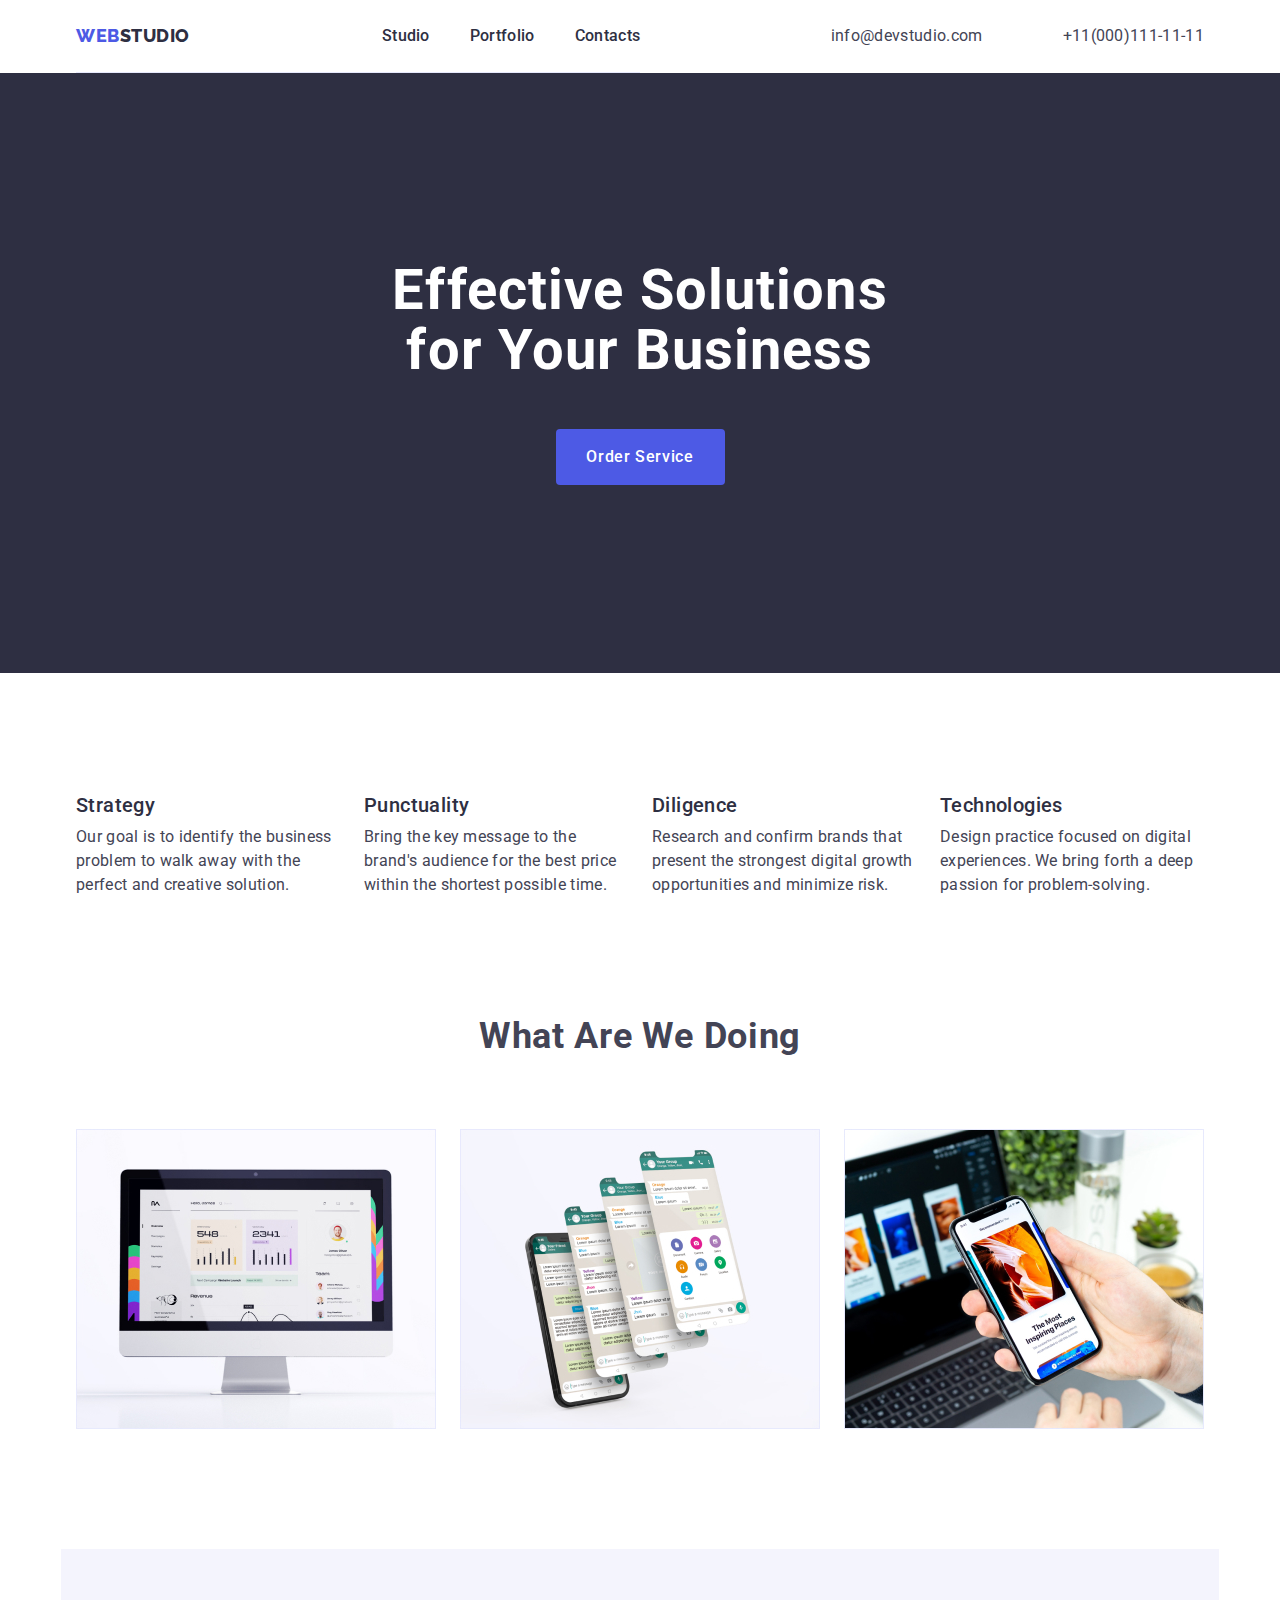
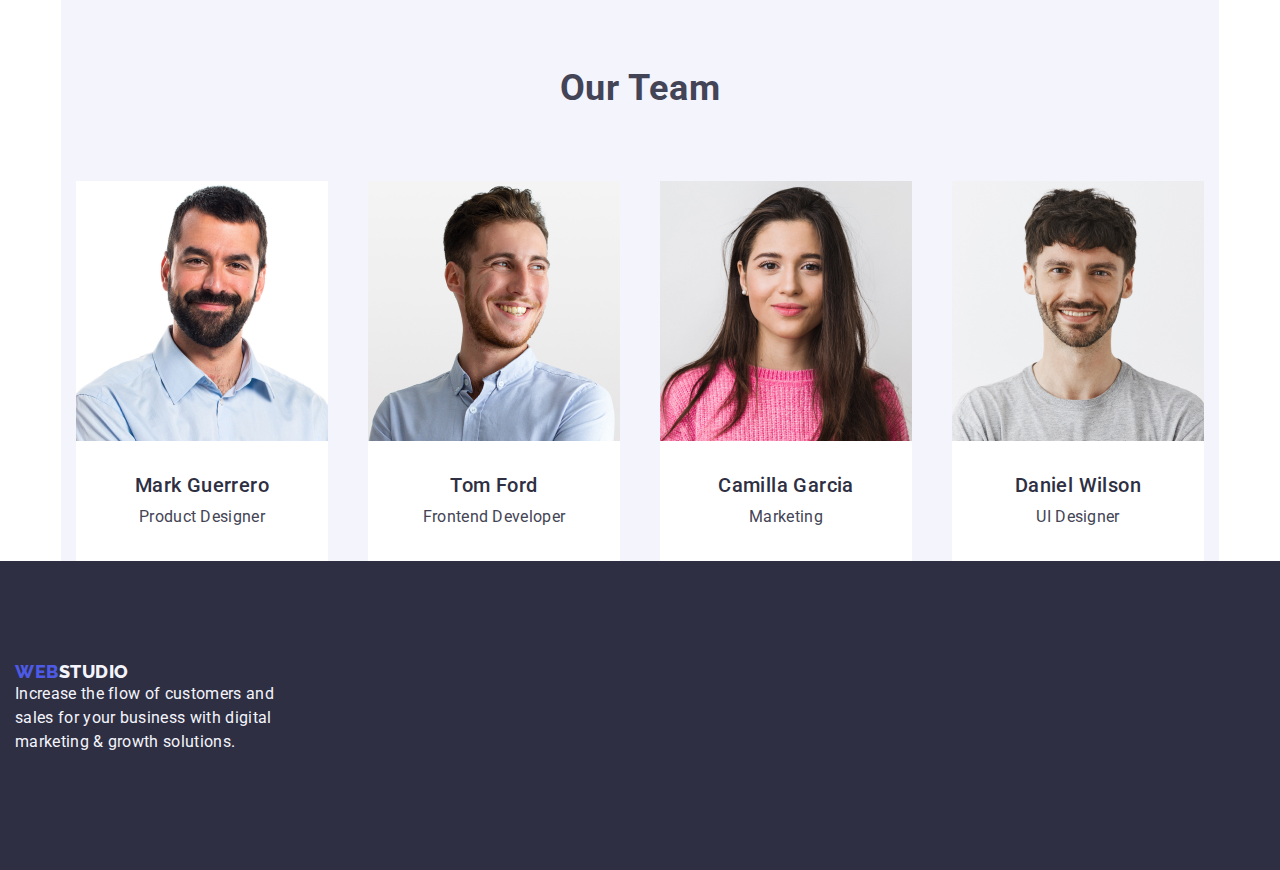
==== index.html @ c748bd9e "update" ====
<!DOCTYPE html>
<html lang="en">
<head>
    <meta charset="UTF-8">
    <meta name="description" content="Effective Solutions
    for Your Business">
    <title>Portfolio</title>
    <link rel="preconnect" href="https://fonts.googleapis.com">
    <link rel="preconnect" href="https://fonts.gstatic.com" crossorigin>
    <link rel="stylesheet" 
        href="https://fonts.googleapis.com/css2?family=Raleway:wght@800&family=Roboto:wght@400;500;700;900&display=swap">
    <link rel="stylesheet" href="https://cdnjs.cloudflare.com/ajax/libs/modern-normalize/2.0.0/modern-normalize.min.css" 
        integrity="sha512-4xo8blKMVCiXpTaLzQSLSw3KFOVPWhm/TRtuPVc4WG6kUgjH6J03IBuG7JZPkcWMxJ5huwaBpOpnwYElP/m6wg==" 
        crossorigin="anonymous" referrerpolicy="no-referrer" />
    <link rel="stylesheet" href="./css/styles.css">
</head>
<body>
    <!--site header-->
    <header class="header">
        <div class="container header__wrapper">
            <!--site logo-->
            <nav class="header__nav h-nav">
                <a href="./index.html" class="h-nav__link logo link">
                    Web<span class="logo-header-blue">Studio</span>
                </a>
            <!--nav list-->
                <ul class="h-nav__list list">
                    <li class="h-nav__list-li"><a href="./index.html" class="h-nav__link link">Studio</a></li>
                    <li class="h-nav__list-li"><a href="./portfolio.html" class="h-nav__link link">Portfolio</a></li>
                    <li class="h-nav__list-li"><a href="" class="h-nav__link link">Contacts</a></li>
                </ul>
            </nav>
            <!--contacts-->
            <address class="header__address h-address">
                <ul class="h-address__list list">
                    <li class="h-address__list-li"><a class="contact-links link" href="mailto:info@devstudio.com">info@devstudio.com</a></li>
                    <li><a class="contact-links link" href="tel:+110001111111">+11(000)111-11-11</a></li>
                </ul>
            </address>
        </div>
    </header>
    <!--main content-->
    <main>
        <section class="banner">
            <div class="container banner__container">
                <h1 class="banner__title">Effective Solutions<br />for Your Business</h1>
                <button class="banner__btn" type="button">Order Service</button>
            </div>
        </section>
        <section class="features section">
            <div class="container">
                <h2 class="visually-hidden">List of features</h2>
                <ul class="features__list list">
                    <li class="features__li">
                        <h3 class="features__card-title">Strategy</h3>
                        <p class="features__team-text">
                            Our goal is to identify the business problem to walk away
                            with the perfect and creative solution.
                        </p>
                    </li>
                    <li class="features__li">
                        <h3 class="features__card-title">Punctuality</h3>
                        <p class="features__team-text">
                            Bring the key message to the brand's audience for the best 
                            price within the shortest possible time.
                        </p>
                    </li>
                    <li class="features__li">
                        <h3 class="features__card-title">Diligence</h3>
                        <p class="features__team-text">
                            Research and confirm brands that present the strongest digital 
                            growth opportunities and minimize risk.
                        </p>
                    </li>
                    <li class="features__li">
                        <h3 class="features__card-title">Technologies</h3>
                        <p class="features__team-text">
                            Design practice focused on digital experiences. We bring forth 
                            a deep passion for problem-solving.
                        </p>
                    </li>
                </ul>
            </div>
        </section>
        <section class="examples">
            <div class="container">
                <h2 class="examples__title section-title">What are we doing</h2>
                <ul class="examples__list list">
                    <li class="examples__li">
                        <img src="./images/Rectangle71-2.jpg" alt="a computer screen with a colorful design on it" width = "360" height = "300">
                    </li>
                    <li class="examples__li">
                        <img src="./images/Rectangle71-1.jpg" alt="three smartphones with different messages on them" width = "360" height = "300">
                    </li>
                    <li class="examples__li">
                        <img src="./images/Rectangle71.jpg" alt="a person holding a phone in front of a laptop" width = "360" height = "300">
                    </li>
                </ul>
            </div>
        </section>
        <section class="our-team">
            <div class="container section__our-team">
                <h2 class="our-team__title  section-title">Our Team</h2>
                <ul class="our-team__list list">
                    <li class="our-team__card">
                        <img src="./images/img-3.jpg" alt="Mark Guerrero" width = "264" height = "260">
                        <div class="our-team__card-content">
                            <h3 class="our-team__card-title">Mark Guerrero</h3>
                            <p class="our-team__card-text">Product Designer</p>
                        </div>
                    </li>
                    <li class="our-team__card">
                        <img src="./images/img-2.jpg" alt="Tom Ford" width = "264" height = "260">
                        <div class="our-team__card-content">
                        <h3 class="our-team__card-title">Tom Ford</h3>
                        <p class="our-team__card-text">Frontend Developer</p>
                        </div>
                    </li>
                    <li class="our-team__card">
                        <img src="./images/img-1.jpg" alt="Camilla Garcia" width = "264" height = "260">
                        <div class="our-team__card-content">
                        <h3 class="our-team__card-title">Camilla Garcia</h3>
                        <p class="our-team__card-text">Marketing</p>
                        </div>
                    </li>
                    <li class="our-team__card">
                        <img src="./images/img.jpg" alt="Daniel Wilson" width = "264" height = "260">
                        <div class="our-team__card-content">
                        <h3 class="our-team__card-title">Daniel Wilson</h3>
                        <p class="our-team__card-text">UI Designer</p>
                        </div>
                    </li>
                    
                </ul>
            </div>
        </section>
    </main>
    <footer class="footer">
        <div class="container footer__wrapper">
            <a href="./index.html" class="logo footer__logo link">
                Web<span class="logo-header-white">Studio</span>
            </a>
            <p class="footer__description">
                Increase the flow of customers and<br/>
                sales for your business with digital<br/>
                marketing & growth solutions.
            </p>
        </div>
    </footer>
</body>
</html>
---- css/styles.css ----
:root {
    --color-iris: #4d5ae5;
    --color-cloud: #F4F4FD;
    --color-slate: #434455;
    --color-ocean: #404BBF;
    --color-blue: #2E2F42;
    --color-green: #31D0AA;
    --color-white: #FFFFFF;
    --color-modal: #FCFCFC;
    --color-cornflower: #E7E9FC;
}

*,
*::before,
*::after {
    box-sizing: border-box;
}

ul, ol {
    padding: 0;
    list-style: none;
}

body,
h1, h2, h3,
p,
ul, ol, li {
    margin: 0;
}

a {
    text-decoration-skip-ink: auto;
}

img {
    display: block;
    max-width: 100%;
}

/*body*/
body {
    min-height: 100vh;
    font-family: "Roboto", sans-serif;
    font-style: normal;
    color: var(--color-slate);
    font-size: 16px;
    line-height: 1.5;
    letter-spacing: 0.02em;
    background-color: var(--color-white);
}

.container { 
    max-width: 1158px;
    padding-left: 15px;
    padding-right: 15px;
    margin-left: auto;
    margin-right: auto;
}

.visually-hidden {
    position: absolute;
    width: 1px;
    height: 1px;
    margin: -1px;
    border: 0;
    padding: 0;
    white-space: nowrap;
    clip-path: inset(100%);
    clip: rect(0 0 0 0);
    overflow: hidden;
}

.link {
    text-decoration: none;
}

.list {
    list-style: none;
}

.h-nav {
    display: flex;
    max-width: 100%;
    align-items: center;
    gap: 40px;
    border-bottom: 1px solid var(--color-cornflower);
}

.contact-links, 
.h-nav__list a {
    color: var(--color-blue);
    font-family: "Roboto", sans-serif;
    font-size: 16px;
    font-weight: 500;
    line-height: 1.5;
    letter-spacing: 0.02em;
    display: block;
    padding: 24px 0;
    justify-content: space-between;
}

.h-nav__list {
    display: flex;
    justify-content: space-between;
    flex-wrap: nowrap;
    margin-left: 76px;
}

.h-nav__list-li:not(:last-child),
.h-address__list-li:not(:last-child) {
    padding-right: 40px;
}

.h-nav__link {
    padding: 24px 0;
    align-content: center;
}

.h-address__list .contact-links:active,
.h-address__list .contact-links:hover,
.h-address__list .contact-links:focus,
.h-nav__list .link:active,
.h-nav__list .link:hover,
.h-nav__list .link:focus {
    color: var(--color-ocean);
}

/*logo*/
.logo {
    color: var(--color-iris);
    font-family: "Raleway", sans-serif;
    text-transform: uppercase;
    text-decoration: none;
    list-style: none;
    font-size: 18px;
    font-weight: 800;
    line-height: 1.17;
    letter-spacing: 0.54px;
    display: block;
    margin-right: 76px;
}

.logo-header-blue {
    color: var(--color-blue);
}

.logo-header-white {
    color: var(--color-cloud);
}

/*address*/
address {
    font-style: normal;
}

.header__wrapper {
    padding: 0 15px;
    background: var(--color-white);
    justify-content: space-between;
    display: flex;
}

.h-address__list a {
    color: var(--color-slate);
    font-size: 16px;
    font-weight: 400;
    letter-spacing: 0.32px;
    list-style: none;
    text-decoration: none;
}

.h-address__list {
    display: flex;
    justify-content: flex-end;
    align-items: center;
    gap: 40px;
}

/*banner*/
.banner {
    background-color: var(--color-blue);
    padding: 188px 0;
}

.banner__container {
    display: flex;
    flex-direction: column;
    align-items: center;
}

.banner__title {
    color: var(--color-white);
    text-align: center;
    font-size: 56px;
    font-weight: 700;
    line-height: 1.07;
    letter-spacing: 0.02em;
    max-width: 496px;
}

.banner__btn {
    font-family: "Roboto", sans-serif;
    background-color: var(--color-iris);
    cursor: pointer;
    color: var(--color-white);
    font-weight: 500;
    letter-spacing: 0.04em;
    font-size: 16px;
    line-height: 1.5;
    margin: 48px 0 0;
    min-width: 169px;
    height: 56px;
    border: none;
    border-radius: 4px;
}

.banner__btn:active,
.banner__btn:hover,
.banner__btn:focus {
    background-color: var(--color-ocean);
    color: var(--color-white);
}

.section-title {
    font-family: "Roboto", sans-serif;
    font-size: 36px;
    font-weight: 700;
    line-height: 1.11; 
    letter-spacing: 0.02em;
    text-transform: capitalize;
    text-align: center;
    margin-bottom: 72px;
}

/*features*/
.features {
    padding: 120px 0;
}
.features__title {
    color: var(--color-blue);
    font-size: 36px;
    font-weight: 700;
    line-height: 1.11;
    letter-spacing: 0.72px;
    text-transform: capitalize;
    text-align: center;
    
}

.features__list {
    display: flex;
    gap: 24px;
}

.features__li {
    width: calc((100% - 24px * 3) / 4);
    
}

.features__card-title,
.gallery__card-title {
    font-family: "Roboto", sans-serif;
    color: var(--color-blue);
    font-size: 20px;
    font-weight: 500;
    line-height: 1.2;
    letter-spacing: 0.02em;
    text-transform: capitalize;
    margin-bottom: 8px; 
}

.features__team-text {
    font-size: 16px;
    line-height: 1.5;
    font-weight: 400;
    color: var(--color-slate);
    letter-spacing: 0.02em;
    text-decoration: none;
}

/*our-team*/
.section__our-team {
    background-color: var(--color-cloud);
    padding-bottom: 120px 0;
}

.our-team__title {
    font-family: "Roboto", sans-serif;
    font-size: 36px;
    font-weight: 700;
    line-height: 1.11; 
    letter-spacing: 0.02em;
    text-transform: capitalize;
    text-align: center;
    padding-top: 120px;

}

.our-team__list {
    display: flex;
    gap: 40px;
}

.our-team__card {
    display: flex;
    flex-wrap: wrap;
    justify-content: space-between; 
    display: flex;
    flex-direction: column;
    justify-content: center;
}
.our-team__card > img {
    width: 264px;
    height: 260px;
    object-fit: cover;
}
.our-team__card-content {
    background: var(--color-white);
    text-align: center;
    flex-direction: column;
    justify-content: center;
    align-items: center;
    gap: 8px;
    padding: 32px 0px;
}

.our-team__card-title {
    font-family: "Roboto", sans-serif;
    color: var(--color-blue);
    font-size: 20px;
    font-weight: 500;
    line-height: 1.2;
    letter-spacing: 0.02em;
    text-transform: capitalize;
    margin-bottom: 8px;
}

.our-team__card-text {
    font-family: "Roboto", sans-serif;
    font-size: 16px;
    font-weight: 400;
    line-height: 1.5;
    letter-spacing: 0.02em;
    
}

.f-btn-list__button:active,
.f-btn-list__button:hover,
.f-btn-list__button:focus {
    background-color: var(--color-ocean);
    color: var(--color-white);
    text-decoration: none;
    cursor: pointer;
}

/*examples*/
.examples {
    padding-bottom: 120px;
}
.examples__title {
    font-family: "Roboto", sans-serif;
    font-size: 36px;
    font-weight: 700;
    line-height: 1.11; 
    letter-spacing: 0.02em;
    text-transform: capitalize;
    text-align: center;
    margin-bottom: 72px;
}
.examples__list {
    display: flex;
    justify-content: space-between;
    gap: 24px;
}

.examples__li {
    width: calc((100% - 24px * 2) / 3); 
    flex: none;
    gap: 24px;
    border-radius: 0px 0px 4px 4px;
}

.examples__li > img {
    width: 360px;
    height: 300px;
    object-fit: cover;
}

/*footer*/
.footer {
    background-color: var(--color-blue);
    color: var(--color-cloud);
    width: 100%;
    padding: 100px 0;
}

.footer__description {
    font-family: "Roboto", sans-serif;
    font-size: 16px;
    font-weight: 400;
    line-height: 24px;
    letter-spacing: 0.02em;
}

.footer__wrapper {
    display: inline-block;
    margin-bottom: 16px;
}
/*portfolio*/
.filters {
    list-style: none;
    padding-bottom: 120px;
    padding-top: 96px;
}

.f-btn-list {
    display: flex;
    flex-wrap: wrap;
    justify-content: center;
    align-self: flex-start;
    gap: 24px;
    margin-bottom: 72px;
}

.f-btn-list__button {
    list-style: none;
    font-family: "Roboto", sans-serif;
    font-weight: 500;
    font-size: 16px;
    line-height: 1.5;
    letter-spacing: 0.04em;
    color: var(--color-iris);
    text-align: center;
    letter-spacing: 0.64px;
    border-radius: 4px;
    border: 1px solid var(--color-cornflower);
    background: var(--color-cloud);
}

/*gallery*/
.gallery {
    font-family: "Roboto", sans-serif;
    background: var(--color-white);
    color: var(--color-blue);
    display: flex;
    flex-wrap: wrap;
    justify-content: space-between;   
    column-gap: 24px; 
    row-gap: 48px;
}

.gallery__li {
    flex: none;
    width: calc((100% - 2 * 24px) / 3);
    border: 1px solid var(--color-cornflower);
}

.gallery__li > img {
    width: 360px;
    height: 300px;
    object-fit: cover;
}

.gallery__card-content {
    display: flex;
    flex-direction: column;
    justify-content: center;
    padding: 32px 16px;
    background: var(--color-white);
    row-gap: 8px;
}

.gallery__card-title {
    font-size: 20px;
    font-weight: 500;
    line-height: 1.2;
    letter-spacing: 0.4px;
    text-transform: capitalize;
    letter-spacing: 0.02em;
}

.gallery__team-text {
    font-family: "Roboto", sans-serif;
    color: var(--color-slate);
    font-size: 16px;
    font-weight: 400;
    line-height: 1.5;
    letter-spacing: 0.02em;
}
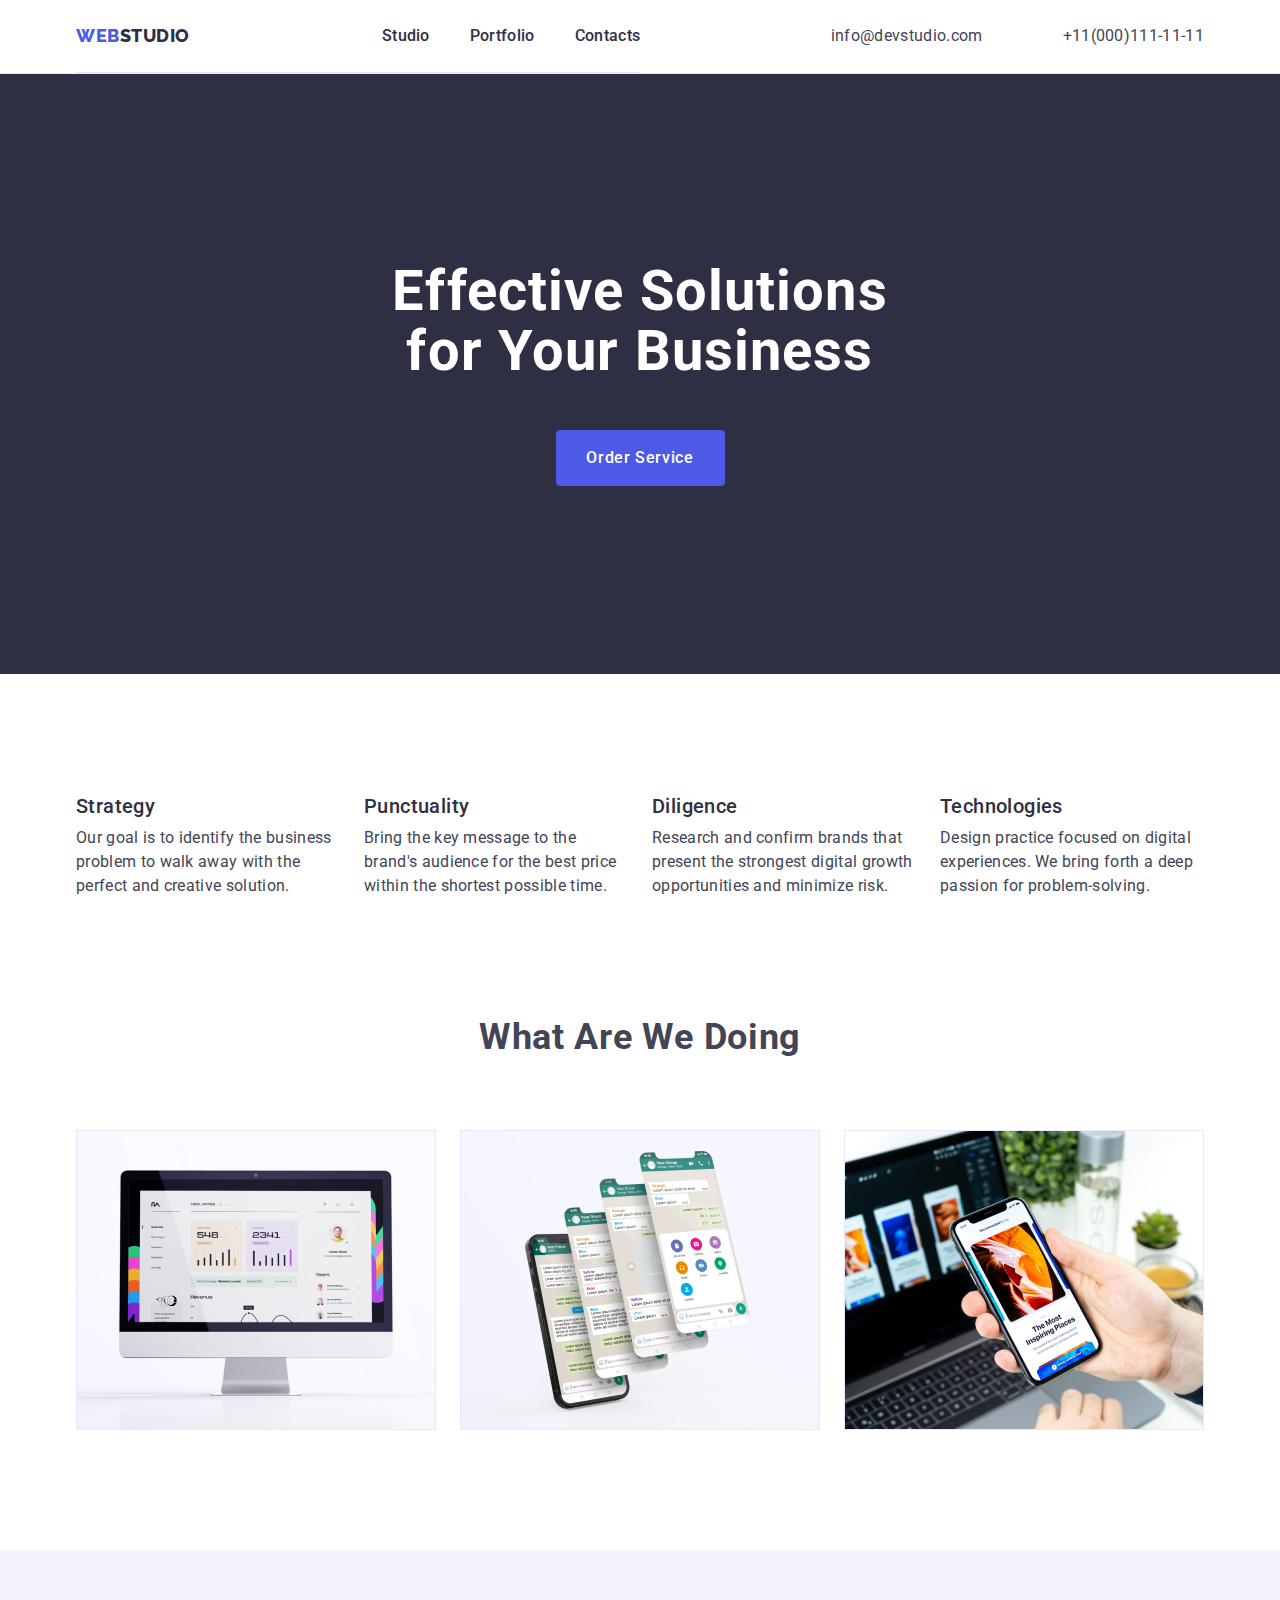
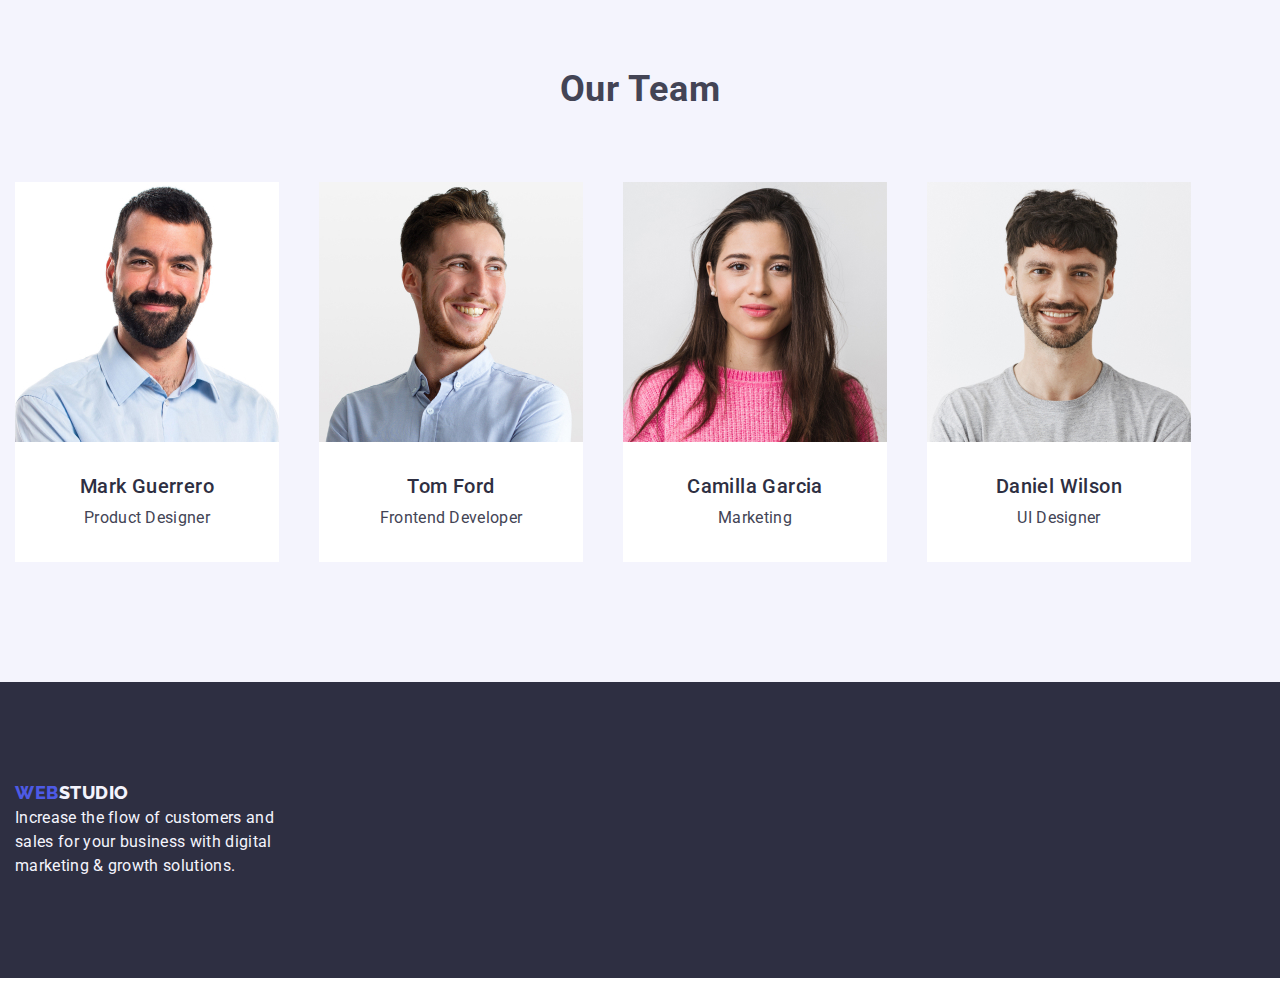
==== commit 481b01ed: "apdate portfolio" ====
--- a/index.html
+++ b/index.html
@@ -16,7 +16,7 @@
 </head>
 <body>
     <!--site header-->
-    <header class="header">
+    <header class="site-header">
         <div class="container header__wrapper">
             <!--site logo-->
             <nav class="header__nav h-nav">
--- a/css/styles.css
+++ b/css/styles.css
@@ -136,8 +136,12 @@
     font-weight: 800;
     line-height: 1.17;
     letter-spacing: 0.54px;
-    display: block;
+    display: inline-block;
     margin-right: 76px;
+}
+
+.site-header {
+    border-bottom: 1px solid #e7e9fc;
 }
 
 .logo-header-blue {
@@ -280,8 +284,10 @@
 
 /*our-team*/
 .section__our-team {
+    max-width: 100%;
+    align-items: center;
     background-color: var(--color-cloud);
-    padding-bottom: 120px 0;
+    padding-bottom: 120px;
 }
 
 .our-team__title {
@@ -293,7 +299,6 @@
     text-transform: capitalize;
     text-align: center;
     padding-top: 120px;
-
 }
 
 .our-team__list {
@@ -392,6 +397,7 @@
     color: var(--color-cloud);
     width: 100%;
     padding: 100px 0;
+    margin-bottom: 16px;
 }
 
 .footer__description {
@@ -404,7 +410,6 @@
 
 .footer__wrapper {
     display: inline-block;
-    margin-bottom: 16px;
 }
 /*portfolio*/
 .filters {
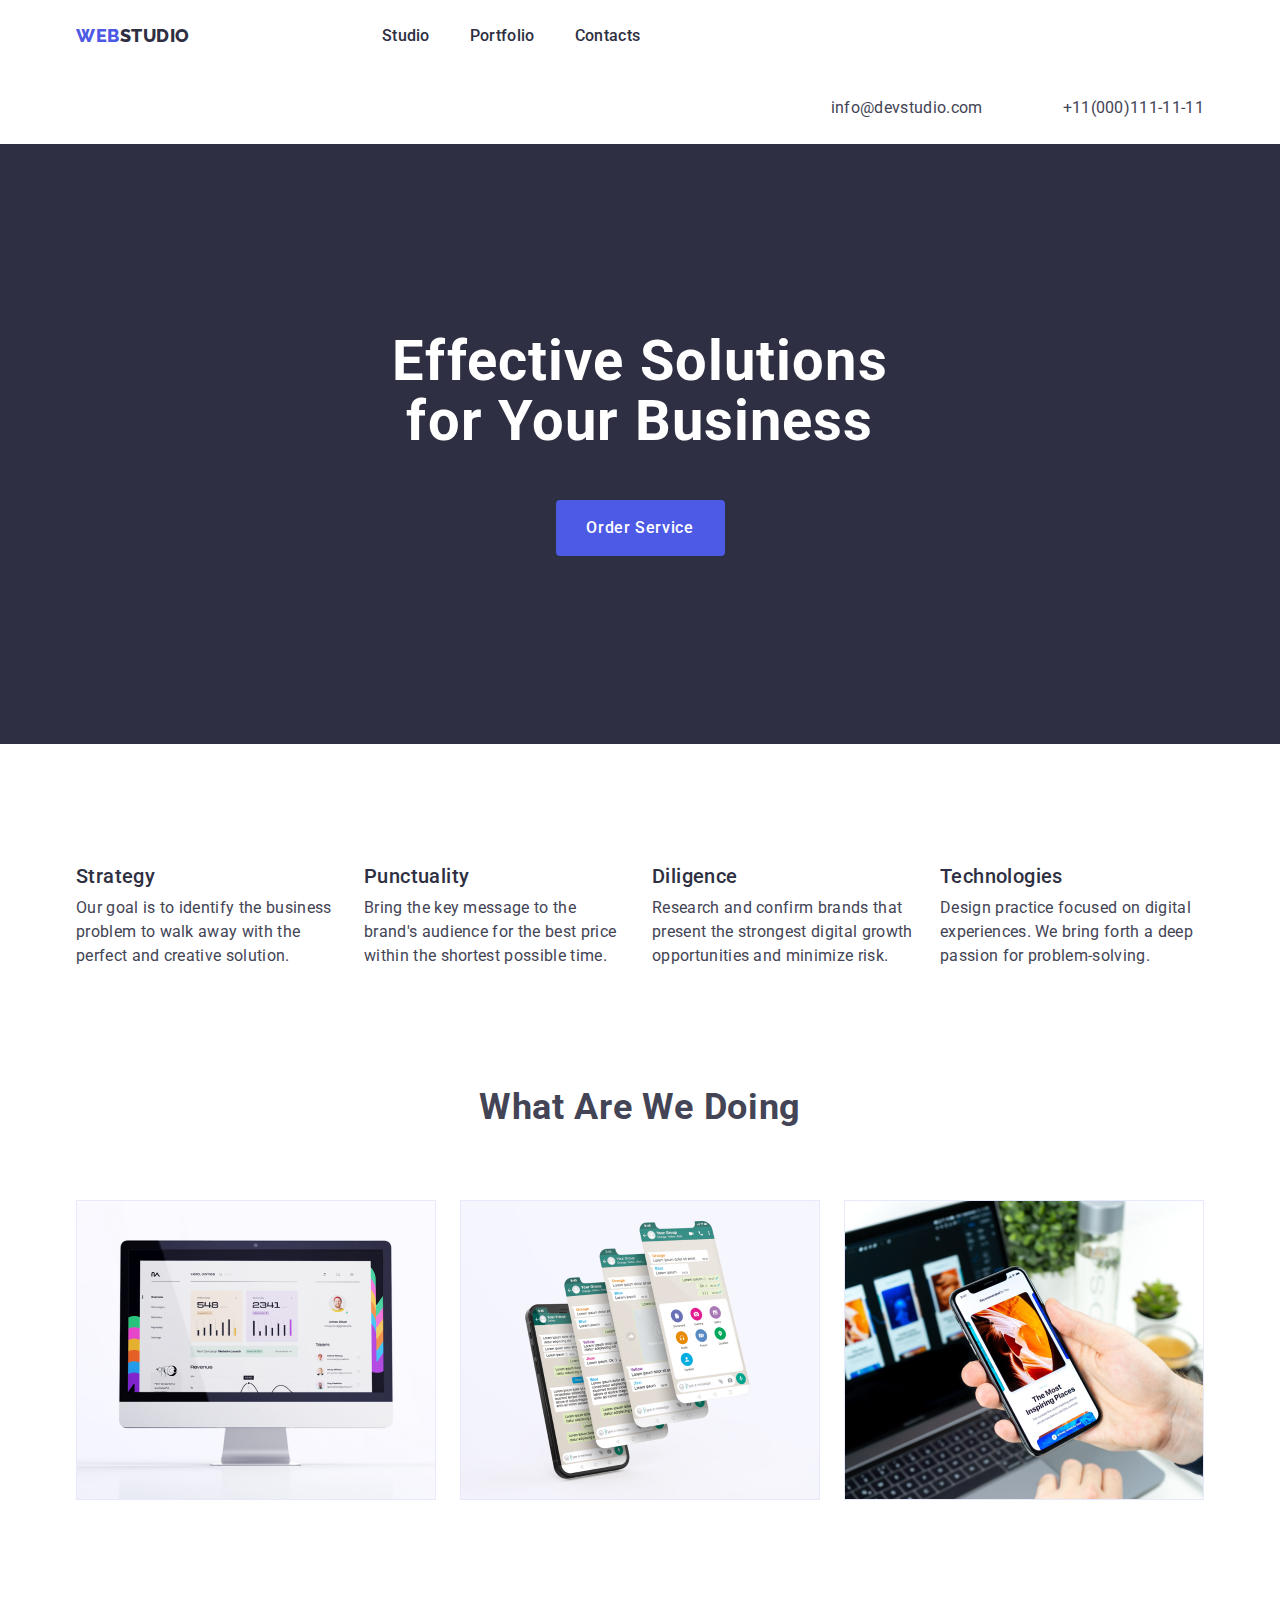
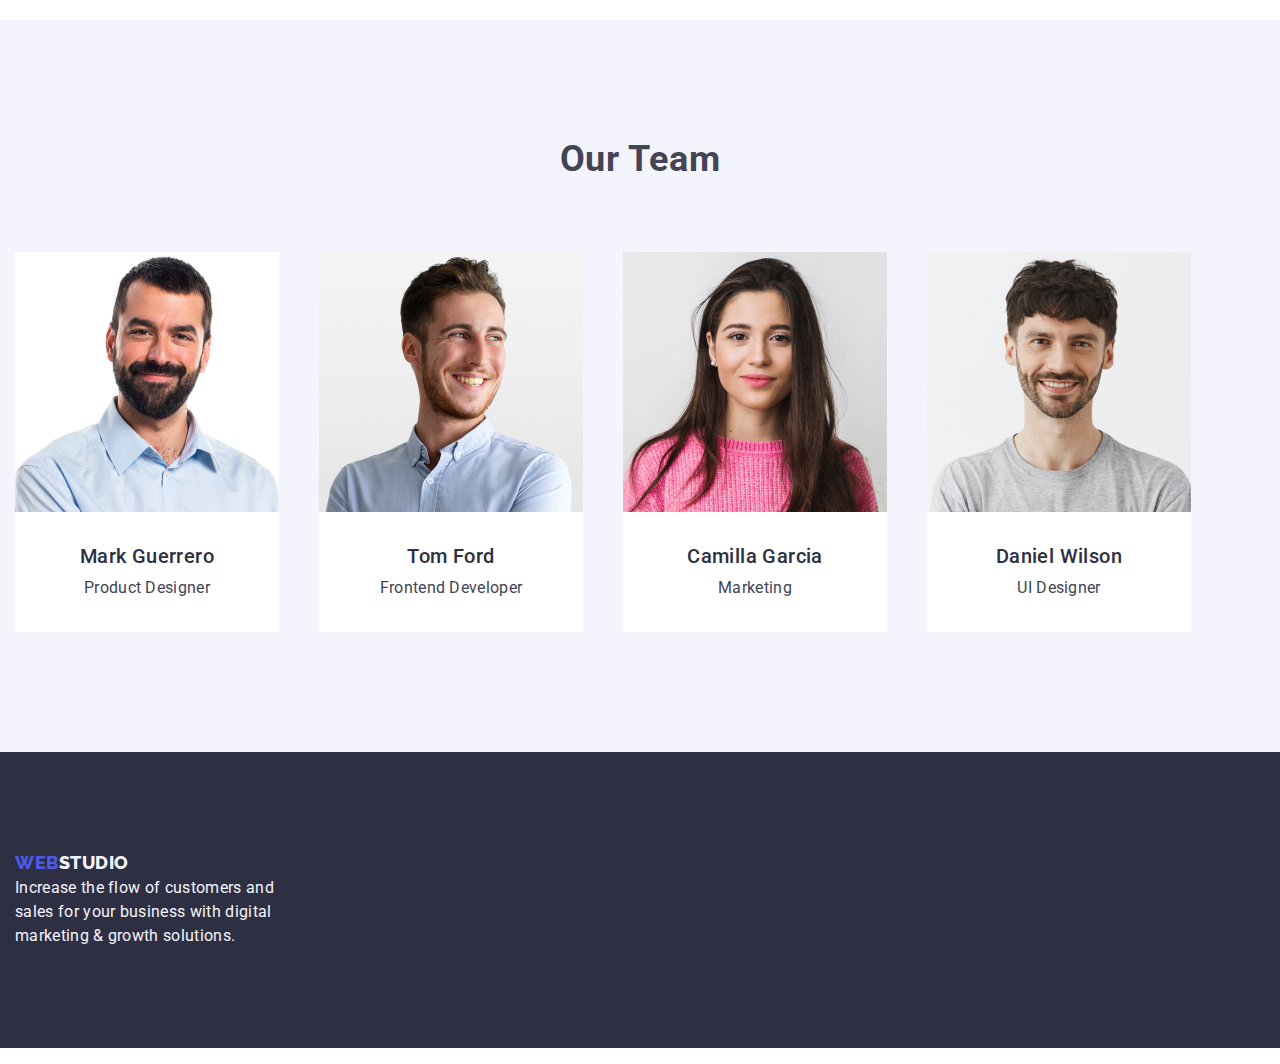
==== commit e6c47c06: "update header border" ====
--- a/index.html
+++ b/index.html
@@ -17,7 +17,7 @@
 <body>
     <!--site header-->
     <header class="site-header">
-        <div class="container header__wrapper">
+        <div class="container site-header">
             <!--site logo-->
             <nav class="header__nav h-nav">
                 <a href="./index.html" class="h-nav__link logo link">
--- a/css/styles.css
+++ b/css/styles.css
@@ -83,7 +83,6 @@
     max-width: 100%;
     align-items: center;
     gap: 40px;
-    border-bottom: 1px solid var(--color-cornflower);
 }
 
 .contact-links, 
@@ -140,10 +139,6 @@
     margin-right: 76px;
 }
 
-.site-header {
-    border-bottom: 1px solid #e7e9fc;
-}
-
 .logo-header-blue {
     color: var(--color-blue);
 }
@@ -157,11 +152,13 @@
     font-style: normal;
 }
 
-.header__wrapper {
+.container.header__wrapper {
     padding: 0 15px;
     background: var(--color-white);
     justify-content: space-between;
     display: flex;
+    border-bottom: 1px solid var(--color-cornflower);
+
 }
 
 .h-address__list a {
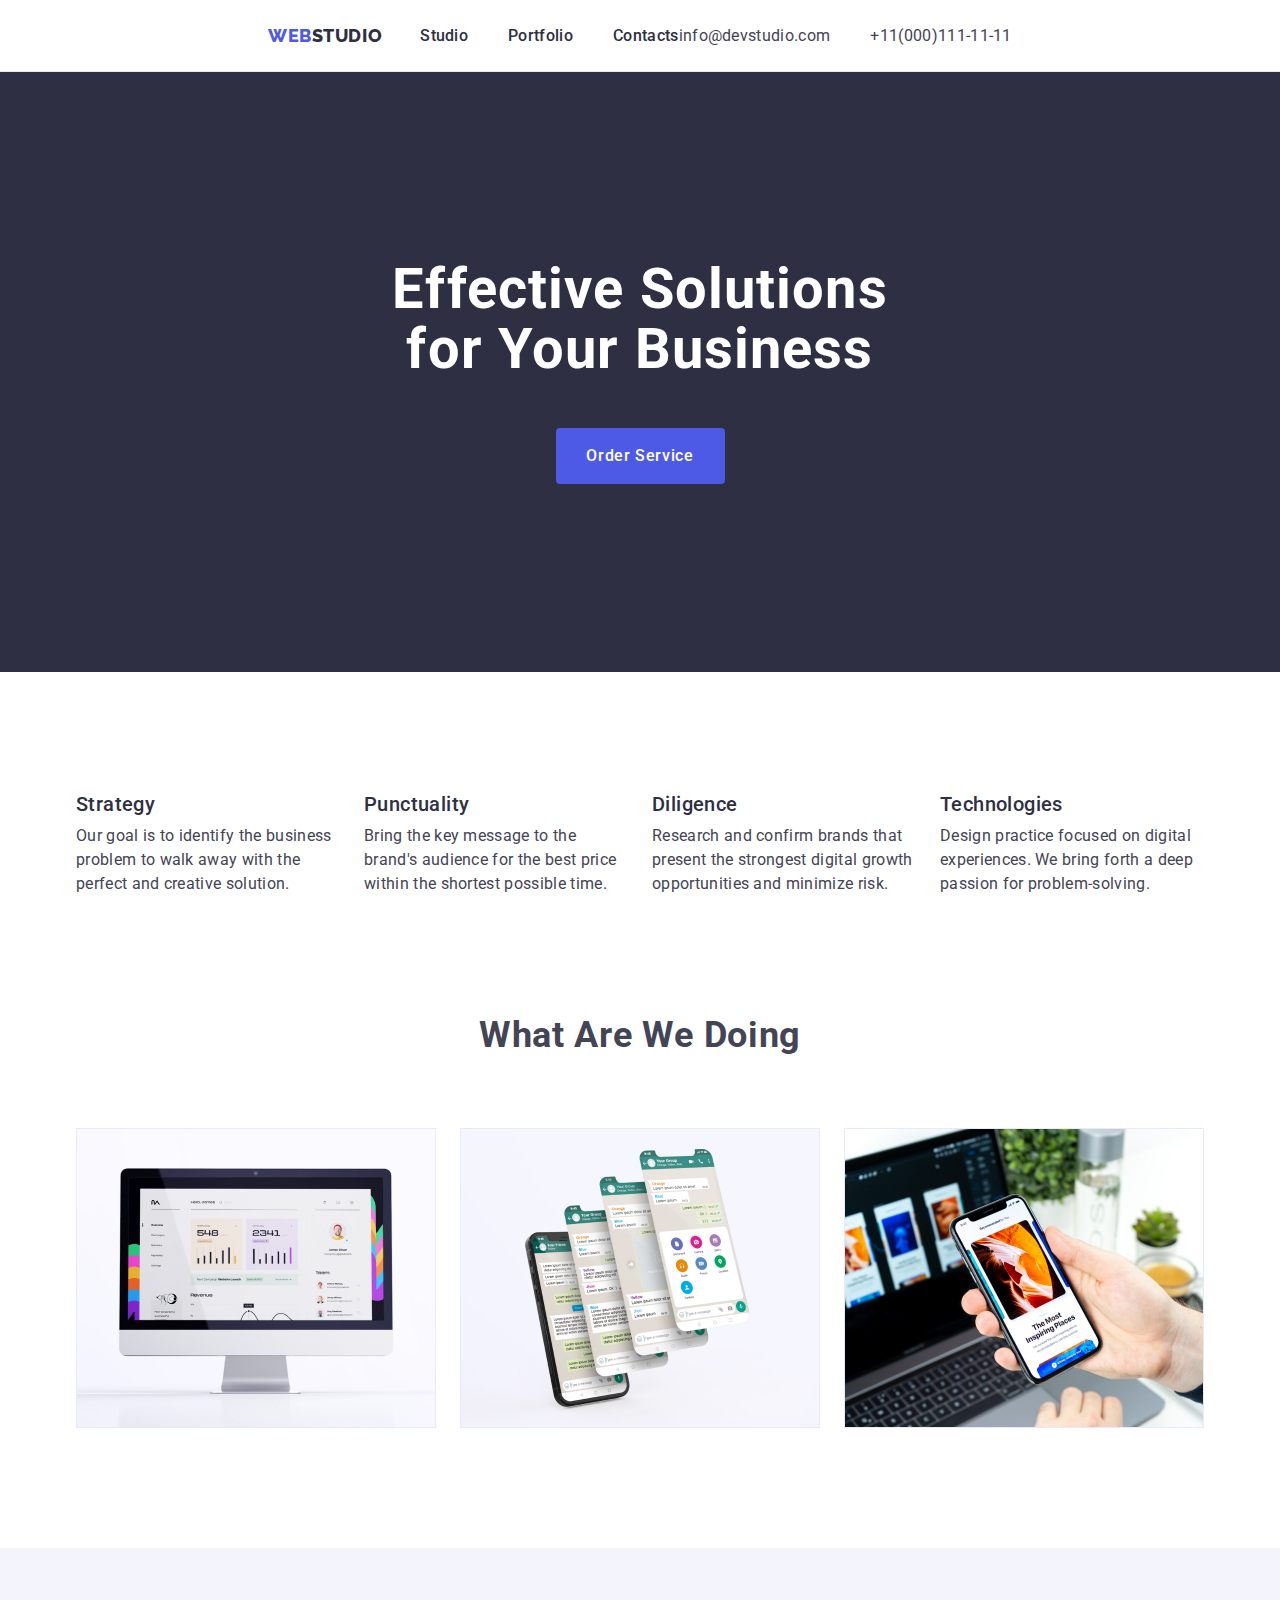
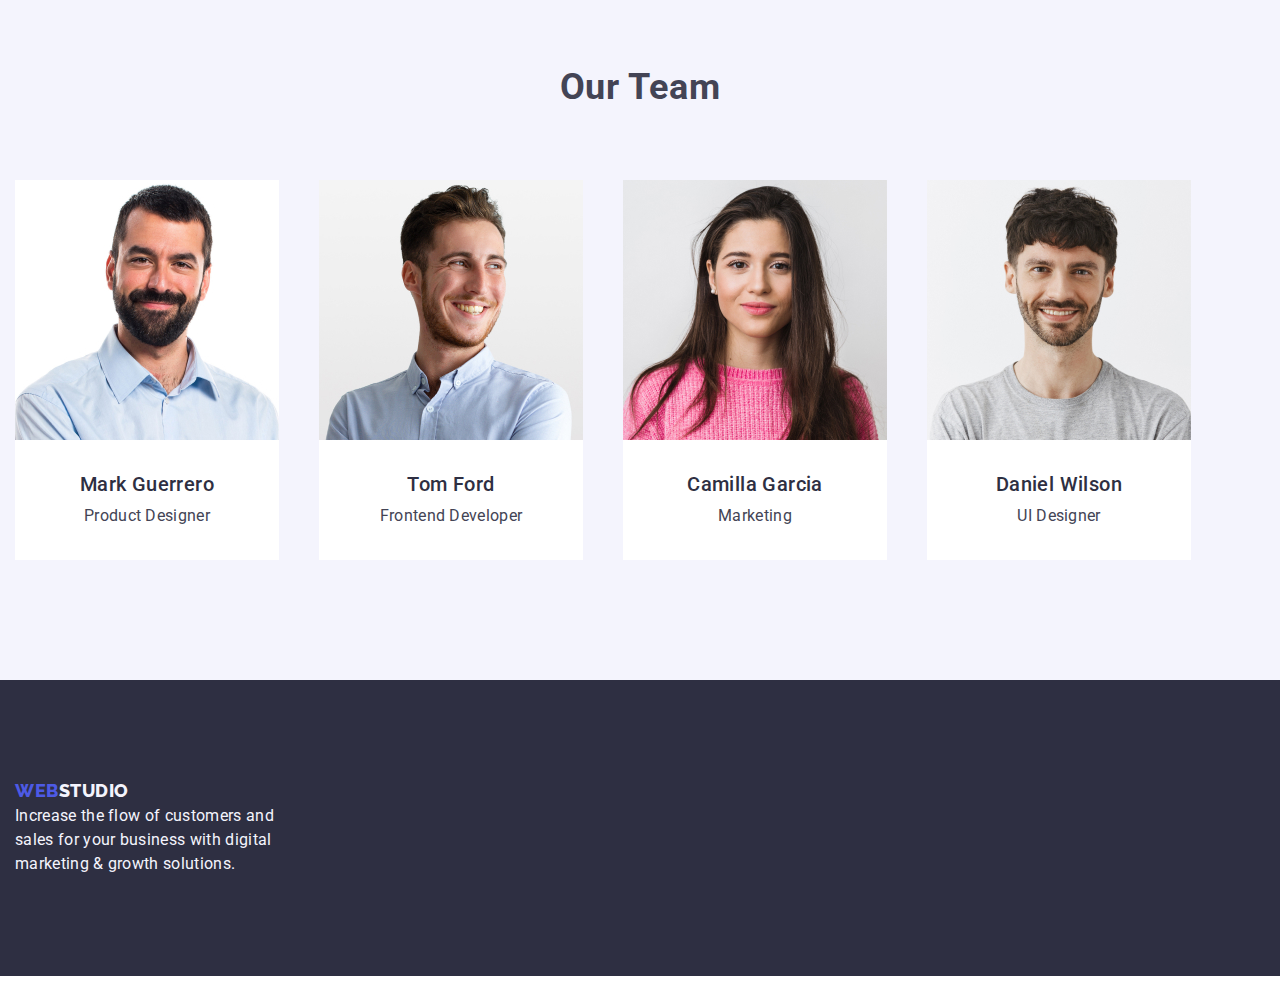
==== commit d9c1171a: "up" ====
--- a/index.html
+++ b/index.html
@@ -16,14 +16,14 @@
 </head>
 <body>
     <!--site header-->
-    <header class="site-header">
-        <div class="container site-header">
+    <header class="header">
+        <div class="container header">
             <!--site logo-->
-            <nav class="header__nav h-nav">
-                <a href="./index.html" class="h-nav__link logo link">
-                    Web<span class="logo-header-blue">Studio</span>
+                <a href="./index.html" class="logo link">
+                    Web<span class="logo-dark">Studio</span>
                 </a>
             <!--nav list-->
+            <nav class="header__nav h-nav">
                 <ul class="h-nav__list list">
                     <li class="h-nav__list-li"><a href="./index.html" class="h-nav__link link">Studio</a></li>
                     <li class="h-nav__list-li"><a href="./portfolio.html" class="h-nav__link link">Portfolio</a></li>
@@ -34,7 +34,7 @@
             <address class="header__address h-address">
                 <ul class="h-address__list list">
                     <li class="h-address__list-li"><a class="contact-links link" href="mailto:info@devstudio.com">info@devstudio.com</a></li>
-                    <li><a class="contact-links link" href="tel:+110001111111">+11(000)111-11-11</a></li>
+                    <li class="h-address__list-li"><a class="contact-links link" href="tel:+110001111111">+11(000)111-11-11</a></li>
                 </ul>
             </address>
         </div>
@@ -138,7 +138,7 @@
     <footer class="footer">
         <div class="container footer__wrapper">
             <a href="./index.html" class="logo footer__logo link">
-                Web<span class="logo-header-white">Studio</span>
+                Web<span class="logo-light">Studio</span>
             </a>
             <p class="footer__description">
                 Increase the flow of customers and<br/>
--- a/css/styles.css
+++ b/css/styles.css
@@ -36,7 +36,9 @@
     display: block;
     max-width: 100%;
 }
-
+address {
+    font-style: normal;
+}
 /*body*/
 body {
     min-height: 100vh;
@@ -77,6 +79,36 @@
 .list {
     list-style: none;
 }
+/* header */
+.header {
+    display: flex;
+    flex-wrap: nowrap;
+    height: 72px;
+    border-bottom: 1px solid var(--color-cornflower);
+}
+.container.header__wrapper {
+    display: flex;
+    align-content: center;
+    padding: 0 15px;
+    background: var(--color-white);
+    border-bottom: 1px solid var(--color-cornflower);
+}
+.logo {
+    color: var(--color-iris);
+    font-family: "Raleway", sans-serif;
+    text-transform: uppercase;
+    font-size: 18px;
+    font-weight: 800;
+    line-height: 1.17;
+    letter-spacing: 0.03em;
+    width: 44px;
+    align-self: center;
+    padding-right: 76px;
+}
+
+.logo-dark {
+    color: var(--color-blue);
+}
 
 .h-nav {
     display: flex;
@@ -84,7 +116,13 @@
     align-items: center;
     gap: 40px;
 }
-
+.h-nav__list {
+    display: flex;
+    justify-content: space-between;
+    flex-wrap: nowrap;
+    margin-left: 76px;
+    gap: 40px;
+}
 .contact-links, 
 .h-nav__list a {
     color: var(--color-blue);
@@ -97,24 +135,6 @@
     padding: 24px 0;
     justify-content: space-between;
 }
-
-.h-nav__list {
-    display: flex;
-    justify-content: space-between;
-    flex-wrap: nowrap;
-    margin-left: 76px;
-}
-
-.h-nav__list-li:not(:last-child),
-.h-address__list-li:not(:last-child) {
-    padding-right: 40px;
-}
-
-.h-nav__link {
-    padding: 24px 0;
-    align-content: center;
-}
-
 .h-address__list .contact-links:active,
 .h-address__list .contact-links:hover,
 .h-address__list .contact-links:focus,
@@ -124,44 +144,16 @@
     color: var(--color-ocean);
 }
 
-/*logo*/
-.logo {
-    color: var(--color-iris);
-    font-family: "Raleway", sans-serif;
-    text-transform: uppercase;
-    text-decoration: none;
-    list-style: none;
-    font-size: 18px;
-    font-weight: 800;
-    line-height: 1.17;
-    letter-spacing: 0.54px;
-    display: inline-block;
-    margin-right: 76px;
-}
-
-.logo-header-blue {
-    color: var(--color-blue);
-}
-
-.logo-header-white {
-    color: var(--color-cloud);
-}
-
-/*address*/
-address {
-    font-style: normal;
-}
-
-.container.header__wrapper {
-    padding: 0 15px;
-    background: var(--color-white);
-    justify-content: space-between;
-    display: flex;
-    border-bottom: 1px solid var(--color-cornflower);
-
-}
-
-.h-address__list a {
+.h-address__list {
+    display: flex;
+    flex-wrap: nowrap;
+    align-items: center;
+    gap: 40px;
+}
+.h-address__list-li {
+    justify-content: flex-end;
+}
+.h-address__list-li a {
     color: var(--color-slate);
     font-size: 16px;
     font-weight: 400;
@@ -170,12 +162,6 @@
     text-decoration: none;
 }
 
-.h-address__list {
-    display: flex;
-    justify-content: flex-end;
-    align-items: center;
-    gap: 40px;
-}
 
 /*banner*/
 .banner {
@@ -387,8 +373,7 @@
     height: 300px;
     object-fit: cover;
 }
-
-/*footer*/
+/* footer */
 .footer {
     background-color: var(--color-blue);
     color: var(--color-cloud);
@@ -396,7 +381,13 @@
     padding: 100px 0;
     margin-bottom: 16px;
 }
-
+.footer__wrapper {
+    display: inline-block;
+}
+
+.logo-light {
+    color: var(--color-cloud);
+}
 .footer__description {
     font-family: "Roboto", sans-serif;
     font-size: 16px;
@@ -405,9 +396,6 @@
     letter-spacing: 0.02em;
 }
 
-.footer__wrapper {
-    display: inline-block;
-}
 /*portfolio*/
 .filters {
     list-style: none;
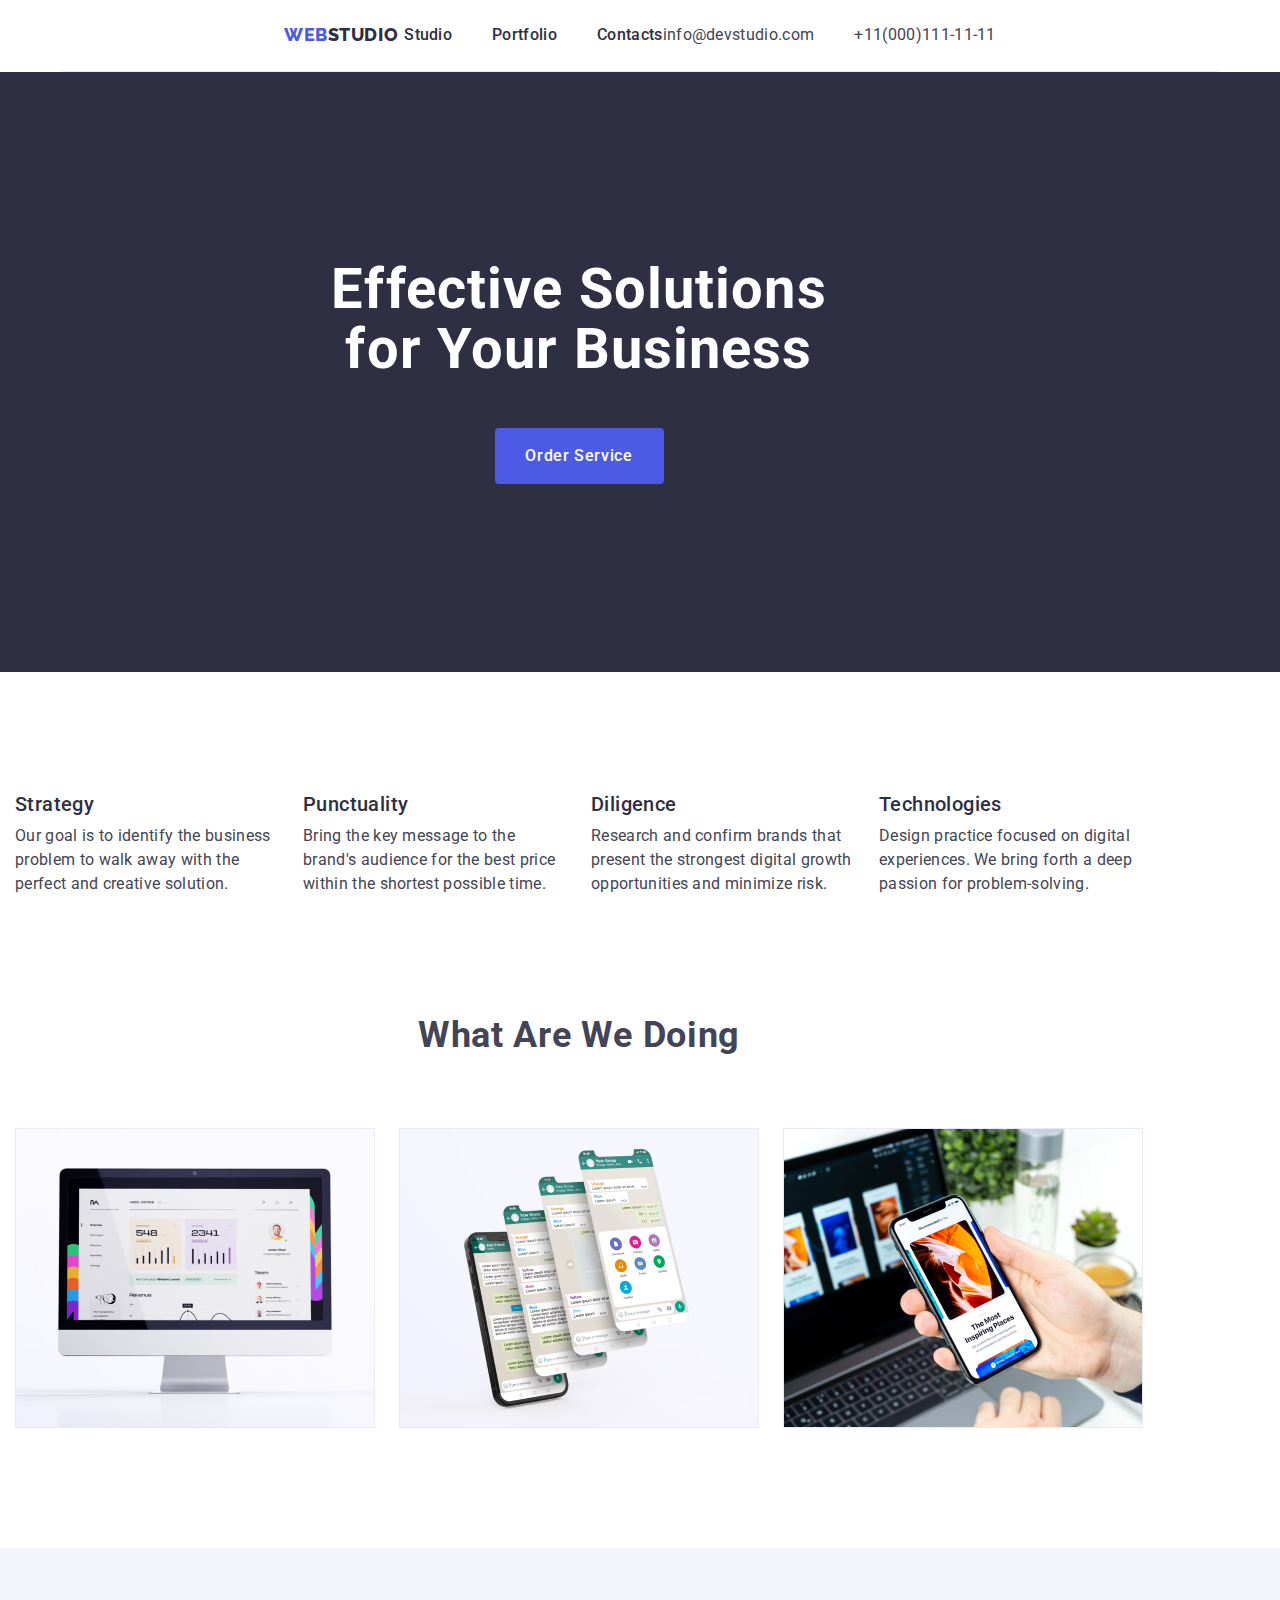
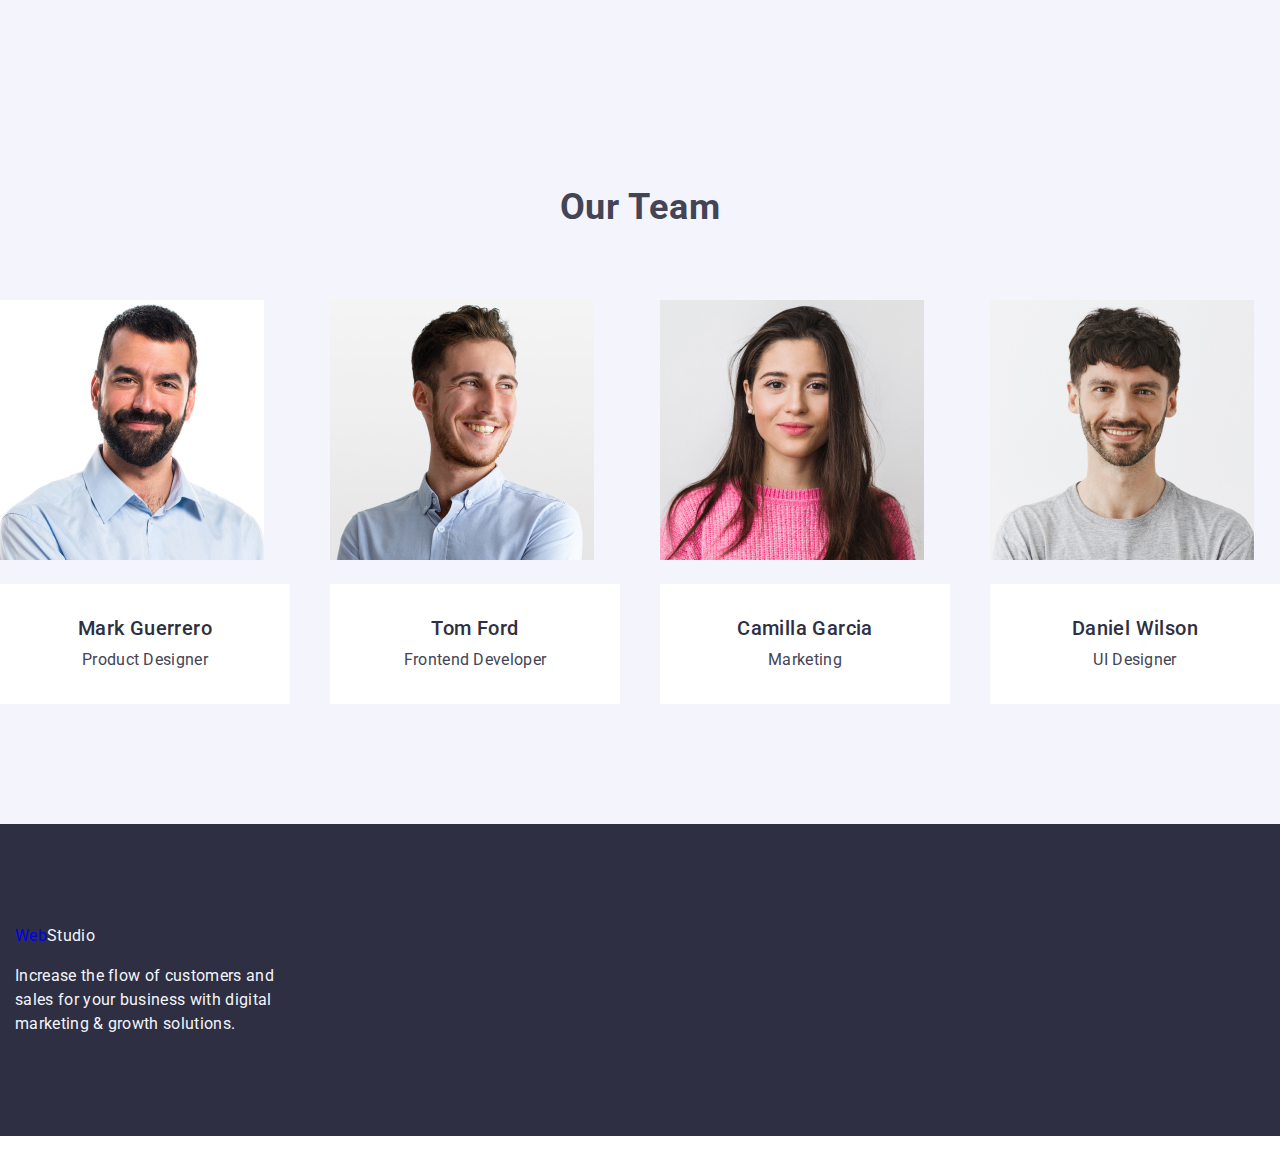
==== commit d2336178: "update" ====
--- a/index.html
+++ b/index.html
@@ -19,11 +19,11 @@
     <header class="header">
         <div class="container header">
             <!--site logo-->
+            <nav class="header__nav h-nav">
                 <a href="./index.html" class="logo link">
                     Web<span class="logo-dark">Studio</span>
                 </a>
             <!--nav list-->
-            <nav class="header__nav h-nav">
                 <ul class="h-nav__list list">
                     <li class="h-nav__list-li"><a href="./index.html" class="h-nav__link link">Studio</a></li>
                     <li class="h-nav__list-li"><a href="./portfolio.html" class="h-nav__link link">Portfolio</a></li>
--- a/css/styles.css
+++ b/css/styles.css
@@ -55,8 +55,6 @@
     max-width: 1158px;
     padding-left: 15px;
     padding-right: 15px;
-    margin-left: auto;
-    margin-right: auto;
 }
 
 .visually-hidden {
@@ -80,20 +78,7 @@
     list-style: none;
 }
 /* header */
-.header {
-    display: flex;
-    flex-wrap: nowrap;
-    height: 72px;
-    border-bottom: 1px solid var(--color-cornflower);
-}
-.container.header__wrapper {
-    display: flex;
-    align-content: center;
-    padding: 0 15px;
-    background: var(--color-white);
-    border-bottom: 1px solid var(--color-cornflower);
-}
-.logo {
+.h-nav .logo {
     color: var(--color-iris);
     font-family: "Raleway", sans-serif;
     text-transform: uppercase;
@@ -103,25 +88,38 @@
     letter-spacing: 0.03em;
     width: 44px;
     align-self: center;
-    padding-right: 76px;
+    margin-right: 76px;
 }
 
 .logo-dark {
     color: var(--color-blue);
 }
+.header {
+    max-width: 1158px;
+    margin: 0 auto;
+    display: flex;
+    flex-wrap: nowrap;
+    justify-content: center;
+    align-items: center;
+    flex-shrink: 0;
+    height: 72px;
+    border-bottom: 1px solid var(--color-cornflower);
+}
 
 .h-nav {
     display: flex;
-    max-width: 100%;
     align-items: center;
+    align-self: center;
+}
+.h-nav__list {
+    display: flex;
     gap: 40px;
-}
-.h-nav__list {
-    display: flex;
-    justify-content: space-between;
+    padding: 24px 0;
+}
+.contact-links {
+    display: flex;
     flex-wrap: nowrap;
-    margin-left: 76px;
-    gap: 40px;
+    justify-content: flex-end;
 }
 .contact-links, 
 .h-nav__list a {
@@ -131,9 +129,15 @@
     font-weight: 500;
     line-height: 1.5;
     letter-spacing: 0.02em;
-    display: block;
     padding: 24px 0;
-    justify-content: space-between;
+    align-self: flex-start;
+    
+
+}
+.h-address__list {
+    display: flex;
+    flex-wrap: nowrap;
+    gap: 40px;
 }
 .h-address__list .contact-links:active,
 .h-address__list .contact-links:hover,
@@ -144,15 +148,6 @@
     color: var(--color-ocean);
 }
 
-.h-address__list {
-    display: flex;
-    flex-wrap: nowrap;
-    align-items: center;
-    gap: 40px;
-}
-.h-address__list-li {
-    justify-content: flex-end;
-}
 .h-address__list-li a {
     color: var(--color-slate);
     font-size: 16px;
@@ -160,8 +155,9 @@
     letter-spacing: 0.32px;
     list-style: none;
     text-decoration: none;
-}
-
+    align-self: flex-end;
+    
+}
 
 /*banner*/
 .banner {
@@ -270,9 +266,12 @@
     max-width: 100%;
     align-items: center;
     background-color: var(--color-cloud);
-    padding-bottom: 120px;
-}
-
+    padding: 120px 0;
+}
+.our-team__list {
+    display: flex;
+    gap: 40px;
+}
 .our-team__title {
     font-family: "Roboto", sans-serif;
     font-size: 36px;
@@ -283,12 +282,6 @@
     text-align: center;
     padding-top: 120px;
 }
-
-.our-team__list {
-    display: flex;
-    gap: 40px;
-}
-
 .our-team__card {
     display: flex;
     flex-wrap: wrap;
@@ -296,6 +289,9 @@
     display: flex;
     flex-direction: column;
     justify-content: center;
+    gap: 24px;
+    width: calc((100% - 3 * 24px) / 4);
+    border-radius: 0px 0px 4px 4px;
 }
 .our-team__card > img {
     width: 264px;
@@ -339,6 +335,7 @@
     color: var(--color-white);
     text-decoration: none;
     cursor: pointer;
+    border: 1px solid transparent;
 }
 
 /*examples*/
@@ -381,6 +378,10 @@
     padding: 100px 0;
     margin-bottom: 16px;
 }
+.footer__logo {
+    display: inline-block;
+    margin-bottom: 16px;
+}
 .footer__wrapper {
     display: inline-block;
 }
@@ -425,6 +426,7 @@
     border-radius: 4px;
     border: 1px solid var(--color-cornflower);
     background: var(--color-cloud);
+    padding: 12px 24px;
 }
 
 /*gallery*/
@@ -458,6 +460,7 @@
     padding: 32px 16px;
     background: var(--color-white);
     row-gap: 8px;
+    border: 1px solid var(--color-cornflower); 
 }
 
 .gallery__card-title {
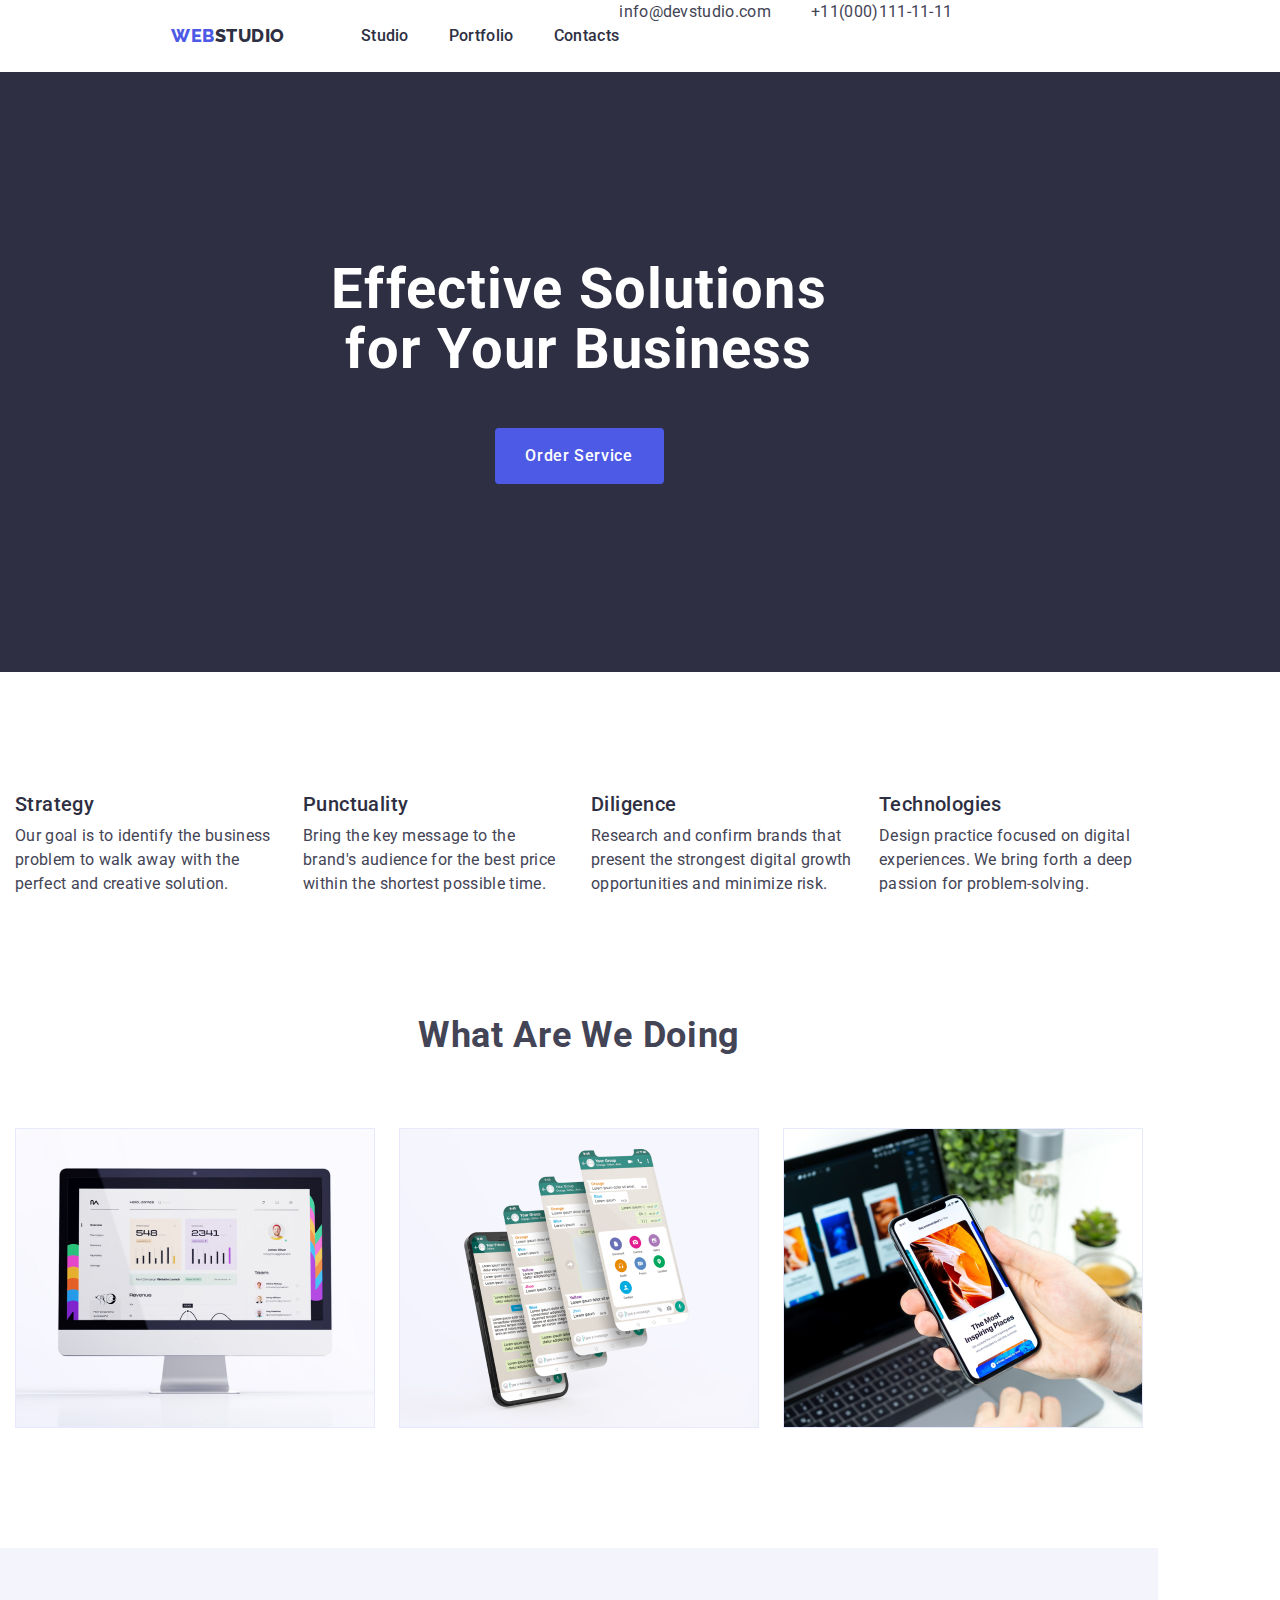
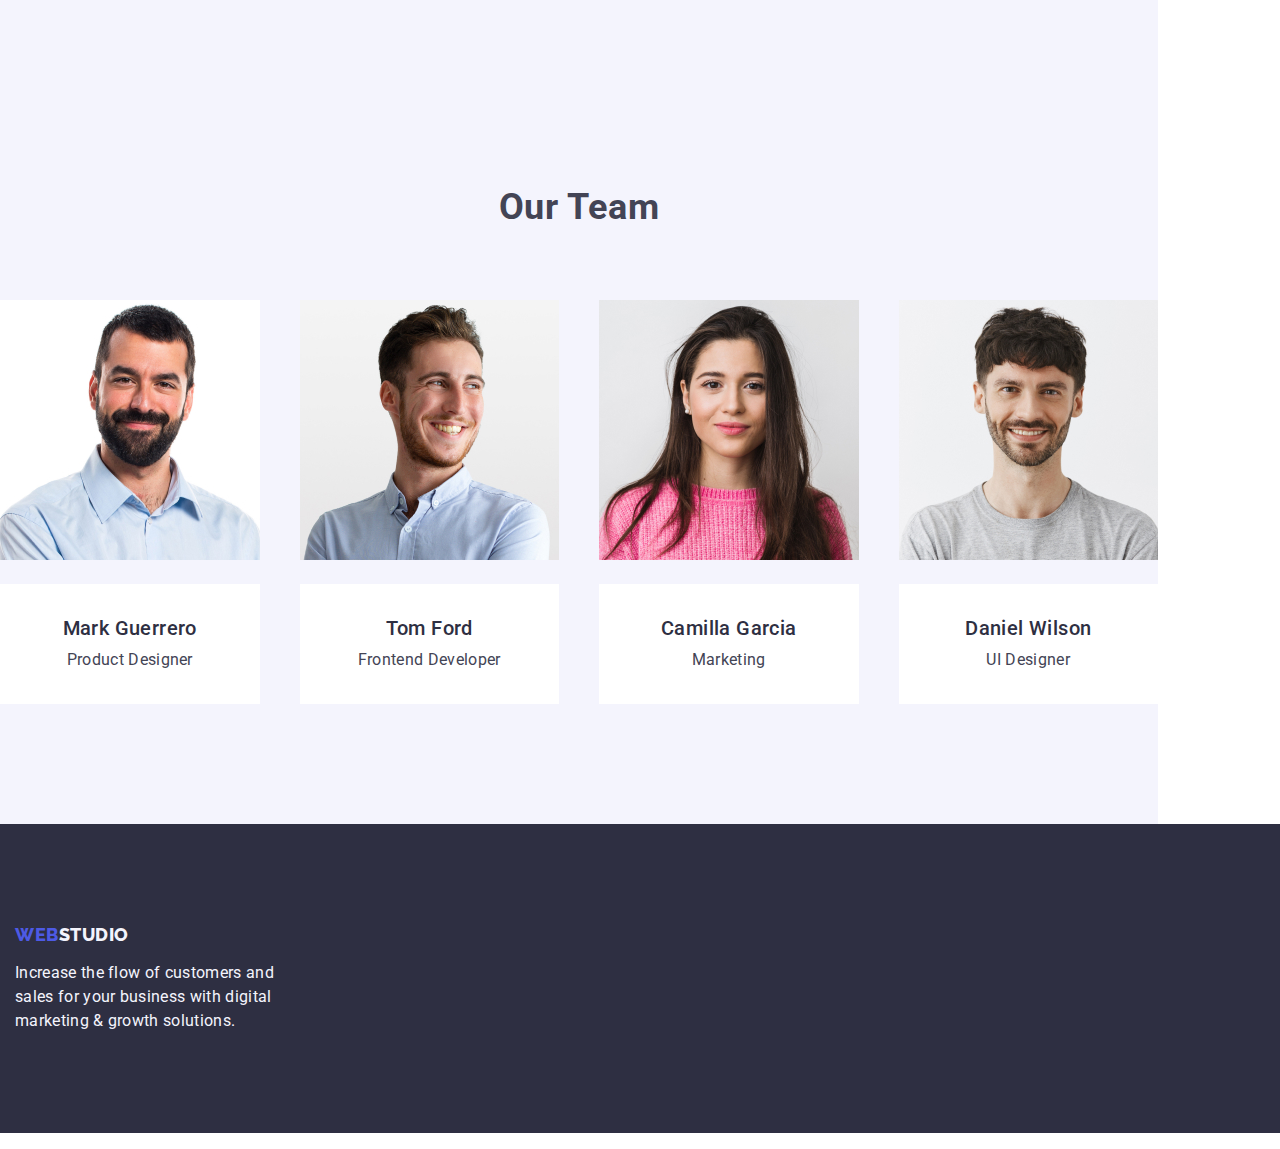
==== commit 8dd679b8: "upp" ====
--- a/index.html
+++ b/index.html
@@ -29,14 +29,14 @@
                     <li class="h-nav__list-li"><a href="./portfolio.html" class="h-nav__link link">Portfolio</a></li>
                     <li class="h-nav__list-li"><a href="" class="h-nav__link link">Contacts</a></li>
                 </ul>
+            <!--contacts-->
+                <address class="header__address h-address">
+                    <ul class="h-address__list list">
+                        <li class="h-address__list-li"><a class="contact-links link" href="mailto:info@devstudio.com">info@devstudio.com</a></li>
+                        <li class="h-address__list-li"><a class="contact-links link" href="tel:+110001111111">+11(000)111-11-11</a></li>
+                    </ul>
+                </address>
             </nav>
-            <!--contacts-->
-            <address class="header__address h-address">
-                <ul class="h-address__list list">
-                    <li class="h-address__list-li"><a class="contact-links link" href="mailto:info@devstudio.com">info@devstudio.com</a></li>
-                    <li class="h-address__list-li"><a class="contact-links link" href="tel:+110001111111">+11(000)111-11-11</a></li>
-                </ul>
-            </address>
         </div>
     </header>
     <!--main content-->
--- a/css/styles.css
+++ b/css/styles.css
@@ -52,7 +52,7 @@
 }
 
 .container { 
-    max-width: 1158px;
+    width: 1158px;
     padding-left: 15px;
     padding-right: 15px;
 }
@@ -78,7 +78,13 @@
     list-style: none;
 }
 /* header */
-.h-nav .logo {
+.h-nav {
+    display: flex;
+    flex-wrap: nowrap;
+    padding: 0 156px;
+    height: 72px;
+}
+.logo {
     color: var(--color-iris);
     font-family: "Raleway", sans-serif;
     text-transform: uppercase;
@@ -86,41 +92,19 @@
     font-weight: 800;
     line-height: 1.17;
     letter-spacing: 0.03em;
-    width: 44px;
+    margin-right: 76px;
     align-self: center;
-    margin-right: 76px;
-}
-
+}
 .logo-dark {
     color: var(--color-blue);
 }
-.header {
-    max-width: 1158px;
-    margin: 0 auto;
-    display: flex;
-    flex-wrap: nowrap;
-    justify-content: center;
-    align-items: center;
-    flex-shrink: 0;
-    height: 72px;
-    border-bottom: 1px solid var(--color-cornflower);
-}
-
-.h-nav {
-    display: flex;
-    align-items: center;
+
+.h-nav__list {
+    display: flex;
     align-self: center;
-}
-.h-nav__list {
-    display: flex;
     gap: 40px;
-    padding: 24px 0;
-}
-.contact-links {
-    display: flex;
-    flex-wrap: nowrap;
-    justify-content: flex-end;
-}
+}
+
 .contact-links, 
 .h-nav__list a {
     color: var(--color-blue);
@@ -129,14 +113,10 @@
     font-weight: 500;
     line-height: 1.5;
     letter-spacing: 0.02em;
-    padding: 24px 0;
-    align-self: flex-start;
-    
-
 }
 .h-address__list {
     display: flex;
-    flex-wrap: nowrap;
+    align-self: center;
     gap: 40px;
 }
 .h-address__list .contact-links:active,
@@ -147,7 +127,10 @@
 .h-nav__list .link:focus {
     color: var(--color-ocean);
 }
-
+.h-address__list-li{
+    display: flex;
+    align-self: center;
+}
 .h-address__list-li a {
     color: var(--color-slate);
     font-size: 16px;
@@ -155,8 +138,6 @@
     letter-spacing: 0.32px;
     list-style: none;
     text-decoration: none;
-    align-self: flex-end;
-    
 }
 
 /*banner*/
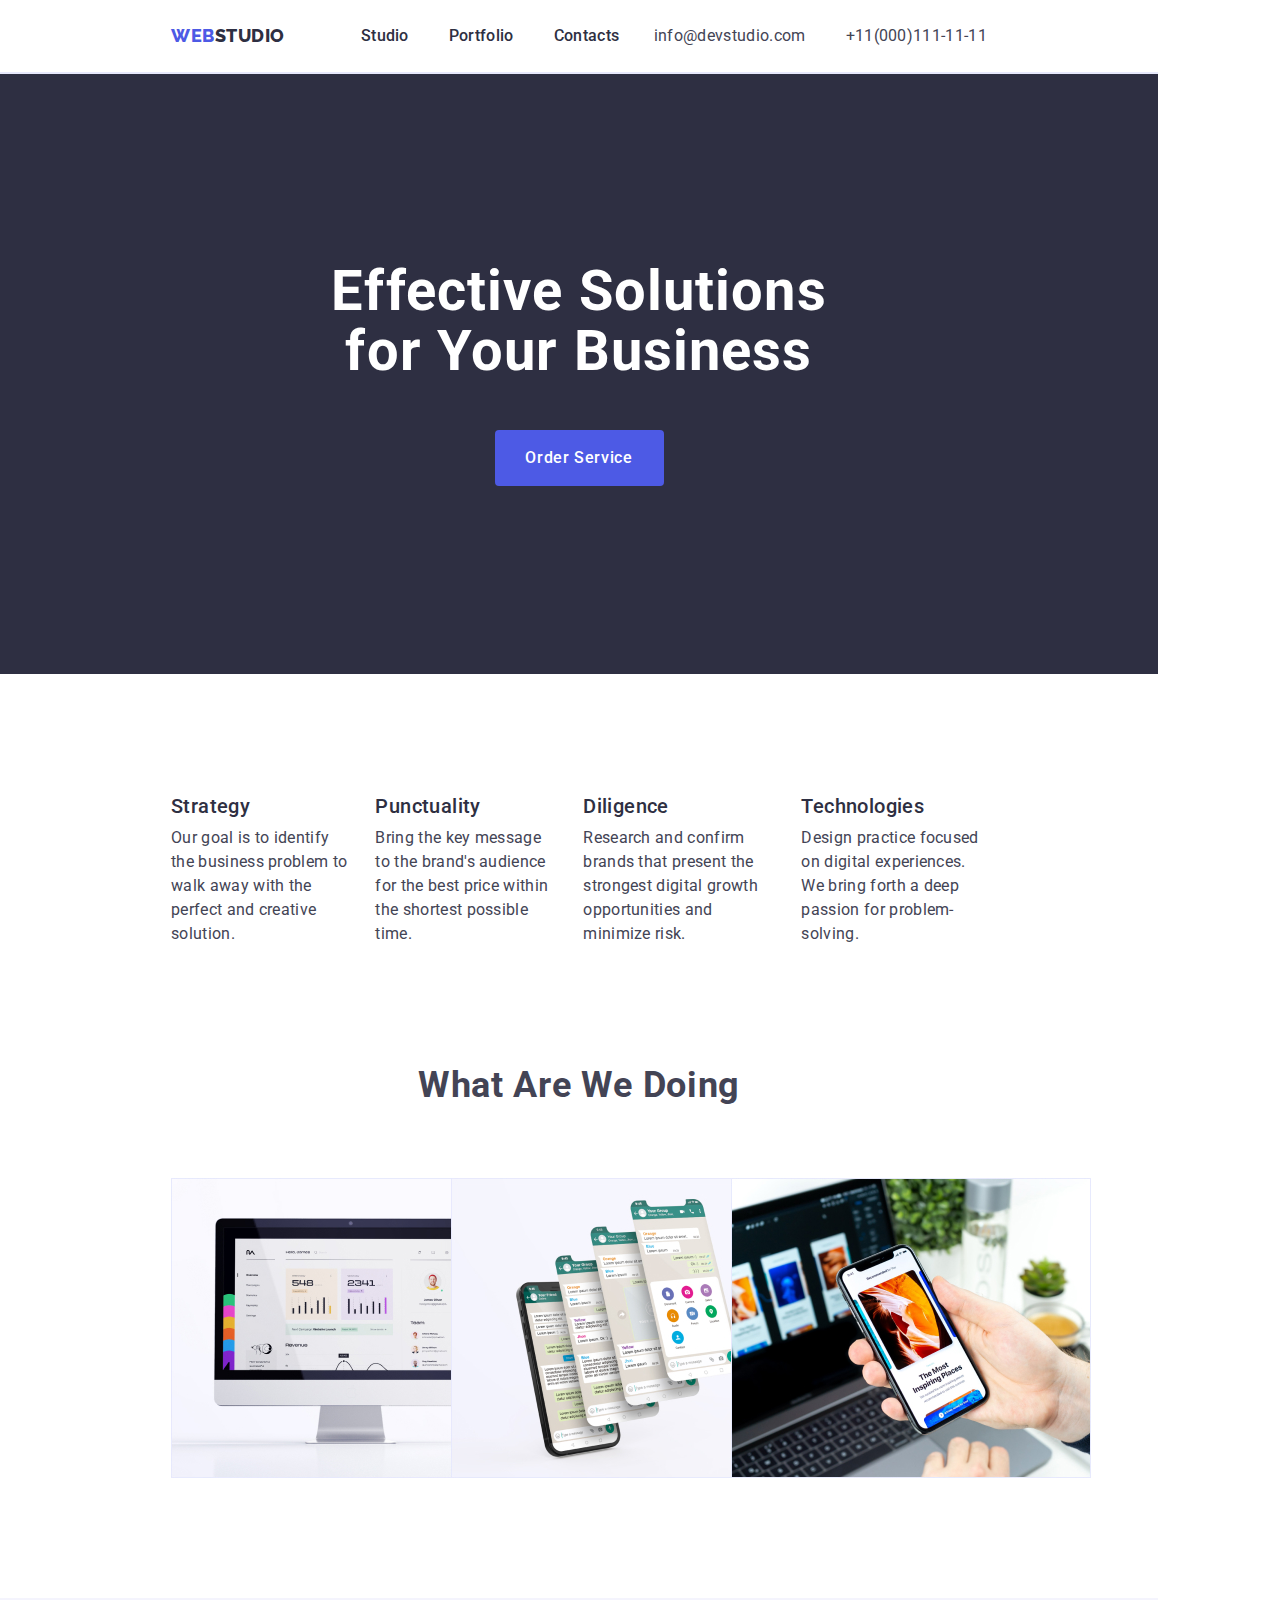
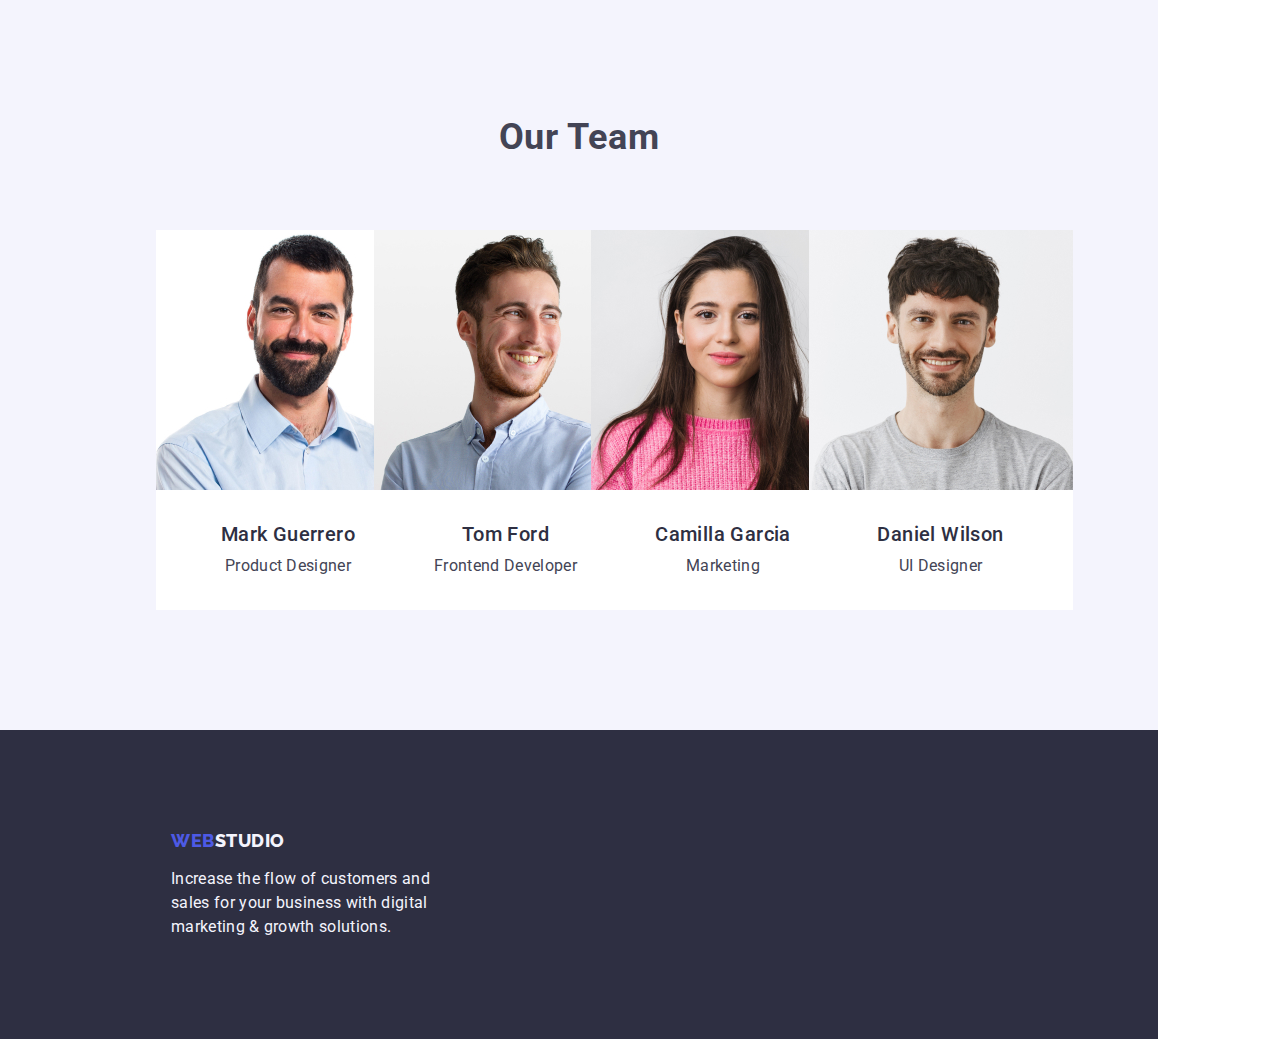
==== commit caa6bedb: "upp" ====
--- a/index.html
+++ b/index.html
@@ -29,6 +29,7 @@
                     <li class="h-nav__list-li"><a href="./portfolio.html" class="h-nav__link link">Portfolio</a></li>
                     <li class="h-nav__list-li"><a href="" class="h-nav__link link">Contacts</a></li>
                 </ul>
+            </nav>
             <!--contacts-->
                 <address class="header__address h-address">
                     <ul class="h-address__list list">
@@ -36,7 +37,7 @@
                         <li class="h-address__list-li"><a class="contact-links link" href="tel:+110001111111">+11(000)111-11-11</a></li>
                     </ul>
                 </address>
-            </nav>
+            
         </div>
     </header>
     <!--main content-->
--- a/css/styles.css
+++ b/css/styles.css
@@ -33,14 +33,16 @@
 }
 
 img {
-    display: block;
-    max-width: 100%;
+    display: flex;
+    align-items: flex-start;
+    box-sizing: border-box;
 }
 address {
     font-style: normal;
 }
 /*body*/
 body {
+    width: 1158px;
     min-height: 100vh;
     font-family: "Roboto", sans-serif;
     font-style: normal;
@@ -52,9 +54,10 @@
 }
 
 .container { 
-    width: 1158px;
+    display: block;
     padding-left: 15px;
     padding-right: 15px;
+
 }
 
 .visually-hidden {
@@ -69,19 +72,23 @@
     clip: rect(0 0 0 0);
     overflow: hidden;
 }
-
 .link {
     text-decoration: none;
 }
-
 .list {
     list-style: none;
 }
 /* header */
+.header {
+    display: flex;
+    align-items: center;
+    justify-content: space-between;
+    flex-grow: 1;
+    border-bottom: 1px solid var(--color-cornflower);
+}
 .h-nav {
-    display: flex;
-    flex-wrap: nowrap;
-    padding: 0 156px;
+    
+    display: flex;
     height: 72px;
 }
 .logo {
@@ -92,6 +99,7 @@
     font-weight: 800;
     line-height: 1.17;
     letter-spacing: 0.03em;
+    margin-left: 156px;
     margin-right: 76px;
     align-self: center;
 }
@@ -104,6 +112,9 @@
     align-self: center;
     gap: 40px;
 }
+.h-nav__list-li {
+    padding: 24px 0;
+}
 
 .contact-links, 
 .h-nav__list a {
@@ -113,11 +124,16 @@
     font-weight: 500;
     line-height: 1.5;
     letter-spacing: 0.02em;
+
+    
 }
 .h-address__list {
     display: flex;
-    align-self: center;
+    flex-shrink: 0;
+    align-items: center;
     gap: 40px;
+    margin-right: 156px;
+    padding: 0;
 }
 .h-address__list .contact-links:active,
 .h-address__list .contact-links:hover,
@@ -127,10 +143,6 @@
 .h-nav__list .link:focus {
     color: var(--color-ocean);
 }
-.h-address__list-li{
-    display: flex;
-    align-self: center;
-}
 .h-address__list-li a {
     color: var(--color-slate);
     font-size: 16px;
@@ -150,6 +162,7 @@
     display: flex;
     flex-direction: column;
     align-items: center;
+    justify-content: center;
 }
 
 .banner__title {
@@ -199,6 +212,16 @@
 /*features*/
 .features {
     padding: 120px 0;
+    margin: 0 156px;
+}
+.features__list {
+    display: flex;
+    justify-content: center;
+    gap: 24px;
+    width: calc((100% - 24 * 3) / 4);
+}
+.features__li {
+    
 }
 .features__title {
     color: var(--color-blue);
@@ -210,17 +233,6 @@
     text-align: center;
     
 }
-
-.features__list {
-    display: flex;
-    gap: 24px;
-}
-
-.features__li {
-    width: calc((100% - 24px * 3) / 4);
-    
-}
-
 .features__card-title,
 .gallery__card-title {
     font-family: "Roboto", sans-serif;
@@ -232,7 +244,6 @@
     text-transform: capitalize;
     margin-bottom: 8px; 
 }
-
 .features__team-text {
     font-size: 16px;
     line-height: 1.5;
@@ -244,14 +255,24 @@
 
 /*our-team*/
 .section__our-team {
-    max-width: 100%;
     align-items: center;
     background-color: var(--color-cloud);
     padding: 120px 0;
 }
 .our-team__list {
     display: flex;
-    gap: 40px;
+    gap: 24px;
+    margin: 0 156px;
+}
+.our-team__card {
+    display: flex;
+    flex-wrap: wrap;
+    justify-content: space-between; 
+    display: flex;
+    flex-direction: column;
+    justify-content: center;
+    width: calc((100% - 3 * 24px) / 4);
+    border-radius: 0px 0px 4px 4px;
 }
 .our-team__title {
     font-family: "Roboto", sans-serif;
@@ -261,19 +282,8 @@
     letter-spacing: 0.02em;
     text-transform: capitalize;
     text-align: center;
-    padding-top: 120px;
-}
-.our-team__card {
-    display: flex;
-    flex-wrap: wrap;
-    justify-content: space-between; 
-    display: flex;
-    flex-direction: column;
-    justify-content: center;
-    gap: 24px;
-    width: calc((100% - 3 * 24px) / 4);
-    border-radius: 0px 0px 4px 4px;
-}
+}
+
 .our-team__card > img {
     width: 264px;
     height: 260px;
@@ -337,6 +347,7 @@
     display: flex;
     justify-content: space-between;
     gap: 24px;
+    margin: 0 156px;
 }
 
 .examples__li {
@@ -349,7 +360,7 @@
 .examples__li > img {
     width: 360px;
     height: 300px;
-    object-fit: cover;
+    box-sizing: border-box;
 }
 /* footer */
 .footer {
@@ -376,20 +387,27 @@
     font-weight: 400;
     line-height: 24px;
     letter-spacing: 0.02em;
+    margin-left: 156px;
 }
 
 /*portfolio*/
+.container_filters {
+    display: flex;
+    flex-wrap: wrap;
+    width: ;
+
+}
 .filters {
+    display: flex;
+    flex-wrap: wrap;
     list-style: none;
-    padding-bottom: 120px;
-    padding-top: 96px;
+    margin: 96px 156px 120px;
 }
 
 .f-btn-list {
     display: flex;
     flex-wrap: wrap;
     justify-content: center;
-    align-self: flex-start;
     gap: 24px;
     margin-bottom: 72px;
 }
@@ -416,22 +434,23 @@
     background: var(--color-white);
     color: var(--color-blue);
     display: flex;
+    flex-wrap: wrap; 
+    column-gap: 24px; 
+    row-gap: 48px; 
+    object-fit: cover;
+    background-size: cover;align-content: space-between;
+}
+.gallery__list{
+    display: flex;
     flex-wrap: wrap;
-    justify-content: space-between;   
-    column-gap: 24px; 
-    row-gap: 48px;
-}
-
+    width: calc((100% - 2 * 24) / 3);
+    
+} 
 .gallery__li {
     flex: none;
-    width: calc((100% - 2 * 24px) / 3);
     border: 1px solid var(--color-cornflower);
 }
-
-.gallery__li > img {
-    width: 360px;
-    height: 300px;
-    object-fit: cover;
+.gallery__card-img {
 }
 
 .gallery__card-content {
@@ -442,15 +461,16 @@
     background: var(--color-white);
     row-gap: 8px;
     border: 1px solid var(--color-cornflower); 
+    border-top: none;flex-wrap: nowrap;
 }
 
 .gallery__card-title {
     font-size: 20px;
     font-weight: 500;
     line-height: 1.2;
-    letter-spacing: 0.4px;
-    text-transform: capitalize;
-    letter-spacing: 0.02em;
+    text-transform: capitalize;
+    letter-spacing: 0.02em;
+    
 }
 
 .gallery__team-text {
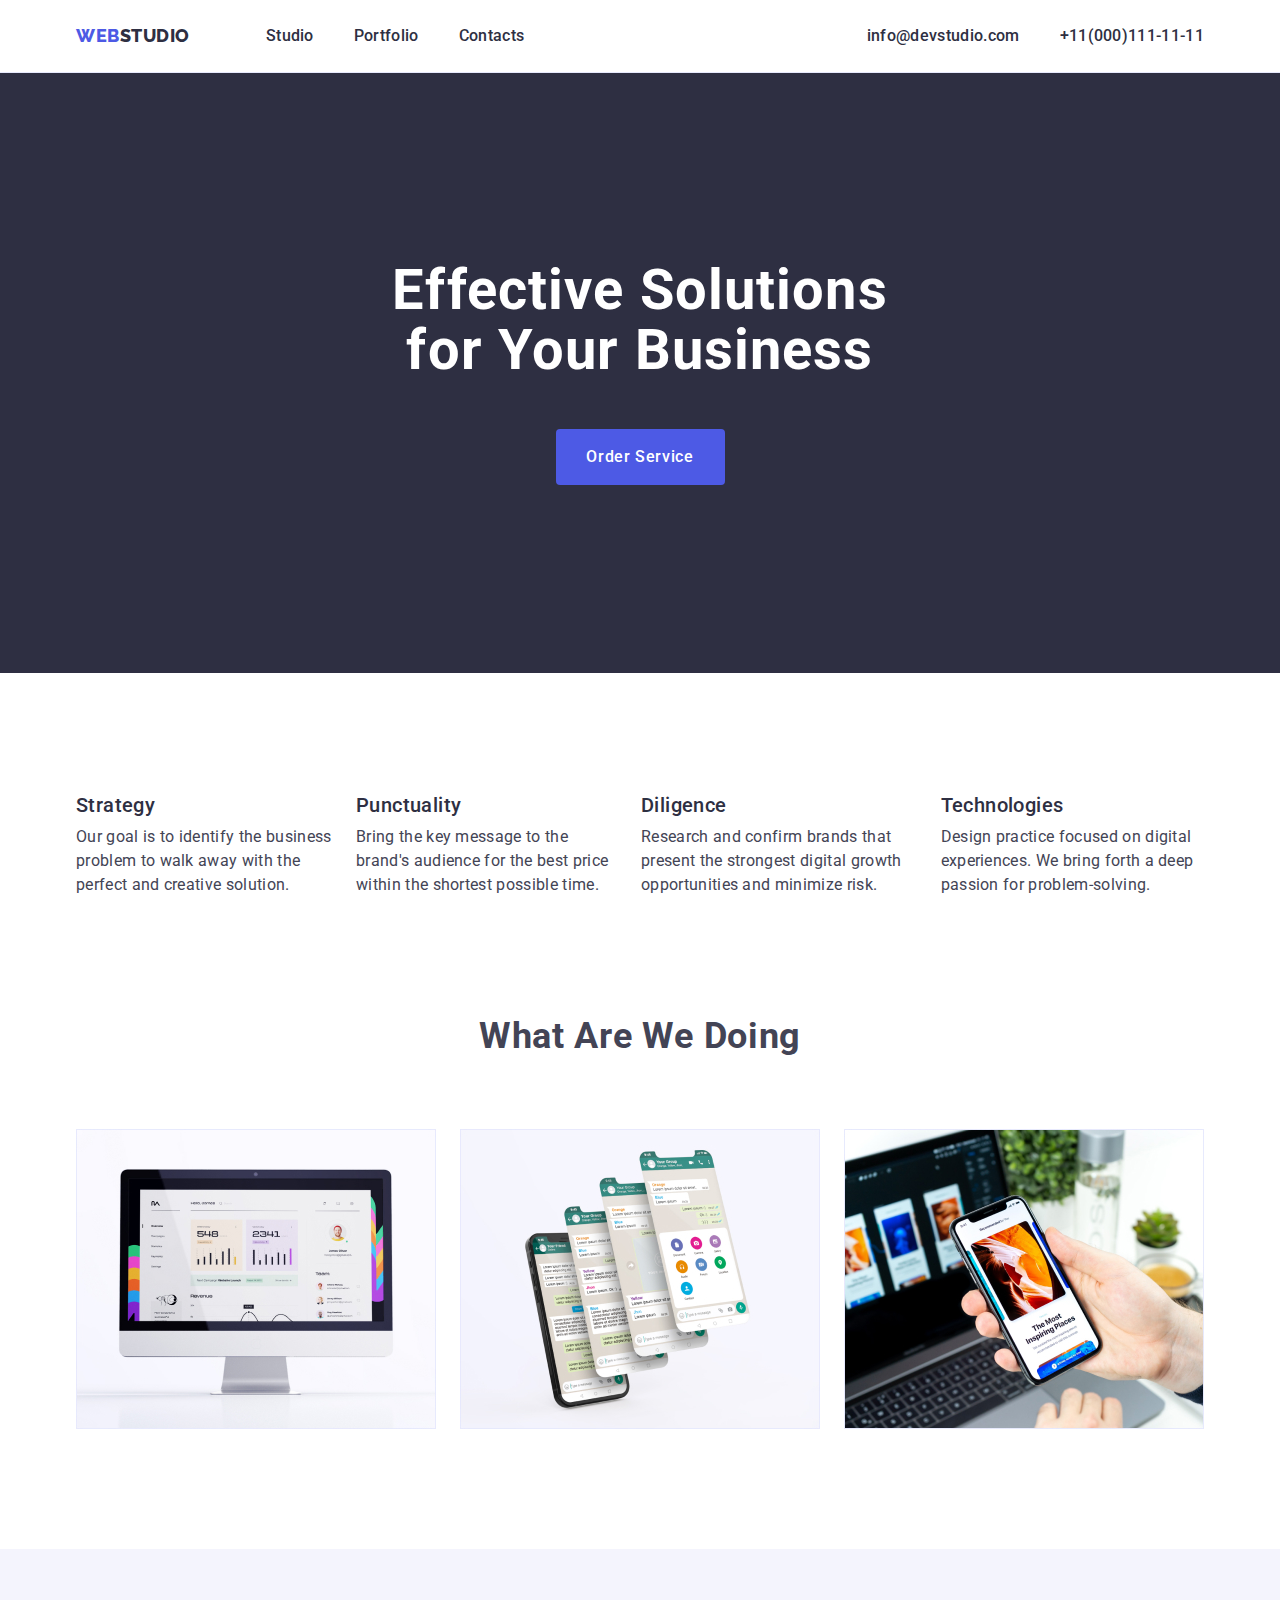
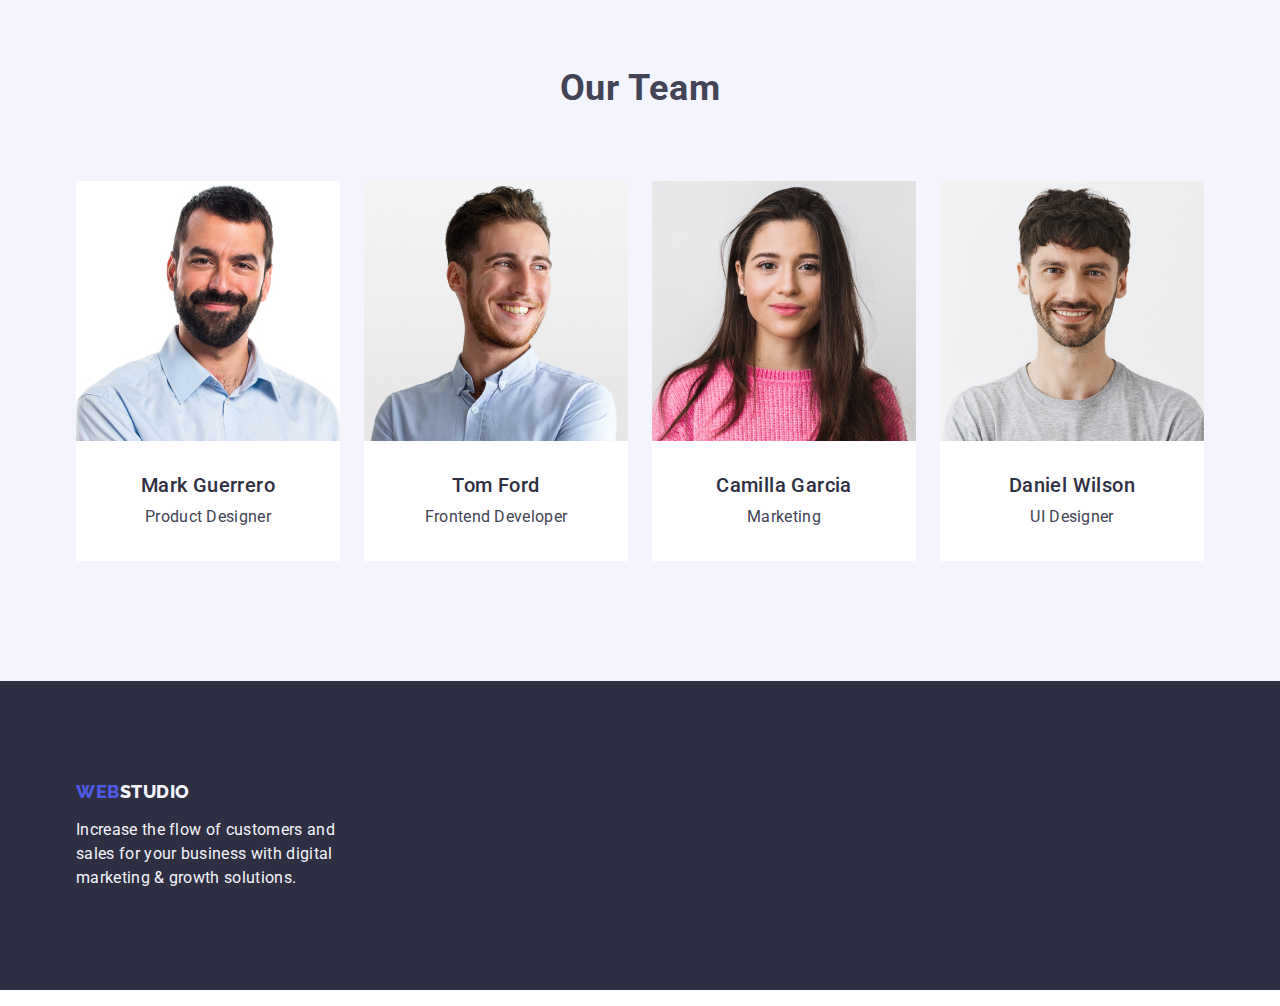
==== commit fd7016ae: "update_finish" ====
--- a/index.html
+++ b/index.html
@@ -17,7 +17,7 @@
 <body>
     <!--site header-->
     <header class="header">
-        <div class="container header">
+        <div class="container header__container">
             <!--site logo-->
             <nav class="header__nav h-nav">
                 <a href="./index.html" class="logo link">
@@ -33,8 +33,8 @@
             <!--contacts-->
                 <address class="header__address h-address">
                     <ul class="h-address__list list">
-                        <li class="h-address__list-li"><a class="contact-links link" href="mailto:info@devstudio.com">info@devstudio.com</a></li>
-                        <li class="h-address__list-li"><a class="contact-links link" href="tel:+110001111111">+11(000)111-11-11</a></li>
+                        <li class="h-address__list-li h-nav__list-li"><a class="contact-links link" href="mailto:info@devstudio.com">info@devstudio.com</a></li>
+                        <li class="h-address__list-li h-nav__list-li"><a class="contact-links link" href="tel:+110001111111">+11(000)111-11-11</a></li>
                     </ul>
                 </address>
             
@@ -100,7 +100,7 @@
             </div>
         </section>
         <section class="our-team">
-            <div class="container section__our-team">
+            <div class="container our-team__container">
                 <h2 class="our-team__title  section-title">Our Team</h2>
                 <ul class="our-team__list list">
                     <li class="our-team__card">
--- a/css/styles.css
+++ b/css/styles.css
@@ -33,16 +33,14 @@
 }
 
 img {
-    display: flex;
-    align-items: flex-start;
-    box-sizing: border-box;
+    display: block;
+    
 }
 address {
     font-style: normal;
 }
 /*body*/
 body {
-    width: 1158px;
     min-height: 100vh;
     font-family: "Roboto", sans-serif;
     font-style: normal;
@@ -54,10 +52,9 @@
 }
 
 .container { 
-    display: block;
-    padding-left: 15px;
-    padding-right: 15px;
-
+    width: 1158px;
+    margin: 0 auto;
+    padding: 0 15px;
 }
 
 .visually-hidden {
@@ -80,16 +77,19 @@
 }
 /* header */
 .header {
-    display: flex;
+    border-bottom: 1px solid var(--color-cornflower);
+}
+.header__container {
+    display: flex;
+    justify-content: space-between;
+}
+.header__nav {
+    display: flex;
+}
+.h-nav a{
+    display: flex;
+    justify-content: center;
     align-items: center;
-    justify-content: space-between;
-    flex-grow: 1;
-    border-bottom: 1px solid var(--color-cornflower);
-}
-.h-nav {
-    
-    display: flex;
-    height: 72px;
 }
 .logo {
     color: var(--color-iris);
@@ -99,41 +99,50 @@
     font-weight: 800;
     line-height: 1.17;
     letter-spacing: 0.03em;
-    margin-left: 156px;
     margin-right: 76px;
-    align-self: center;
 }
 .logo-dark {
     color: var(--color-blue);
 }
-
 .h-nav__list {
     display: flex;
-    align-self: center;
+    flex-direction: row;
+    margin-left: 0;
     gap: 40px;
+    height: 72px;
+}
+.h-nav__list a {
+    color: var(--color-blue);
+    font-family: "Roboto", sans-serif;
+    font-size: 16px;
+    font-weight: 500;
+    line-height: 1.5;
+    letter-spacing: 0.02em;
 }
 .h-nav__list-li {
-    padding: 24px 0;
-}
-
-.contact-links, 
-.h-nav__list a {
-    color: var(--color-blue);
-    font-family: "Roboto", sans-serif;
-    font-size: 16px;
-    font-weight: 500;
-    line-height: 1.5;
-    letter-spacing: 0.02em;
-
-    
+    display: flex;
+}
+.h-nav__link {
+}
+.header__address {
+}
+.h-address a{
+    color: var(--color-blue);
+    font-family: "Roboto", sans-serif;
+    font-size: 16px;
+    font-weight: 500;
+    line-height: 1.5;
+    letter-spacing: 0.02em;    
 }
 .h-address__list {
     display: flex;
-    flex-shrink: 0;
     align-items: center;
     gap: 40px;
-    margin-right: 156px;
-    padding: 0;
+    height: 72px;    
+}
+.h-address__list-li {
+    display: flex;
+    color: var(--color-slate);
 }
 .h-address__list .contact-links:active,
 .h-address__list .contact-links:hover,
@@ -143,14 +152,6 @@
 .h-nav__list .link:focus {
     color: var(--color-ocean);
 }
-.h-address__list-li a {
-    color: var(--color-slate);
-    font-size: 16px;
-    font-weight: 400;
-    letter-spacing: 0.32px;
-    list-style: none;
-    text-decoration: none;
-}
 
 /*banner*/
 .banner {
@@ -211,17 +212,19 @@
 
 /*features*/
 .features {
-    padding: 120px 0;
-    margin: 0 156px;
+    margin-top: 120px;
+    margin-bottom: 120px;
+    justify-content: center;
+    align-self: center;
 }
 .features__list {
     display: flex;
     justify-content: center;
     gap: 24px;
+    
+}
+.features__li {
     width: calc((100% - 24 * 3) / 4);
-}
-.features__li {
-    
 }
 .features__title {
     color: var(--color-blue);
@@ -254,15 +257,22 @@
 }
 
 /*our-team*/
+
+.our-team{
+    column-gap: 24px; 
+    row-gap: 48px; 
+    justify-content: center;
+    padding: 120px 0;
+    background-color: var(--color-cloud);
+}
 .section__our-team {
-    align-items: center;
-    background-color: var(--color-cloud);
-    padding: 120px 0;
+    display: flex;
+    justify-items: center;
 }
 .our-team__list {
     display: flex;
     gap: 24px;
-    margin: 0 156px;
+    
 }
 .our-team__card {
     display: flex;
@@ -345,18 +355,11 @@
 }
 .examples__list {
     display: flex;
-    justify-content: space-between;
-    gap: 24px;
-    margin: 0 156px;
-}
-
-.examples__li {
-    width: calc((100% - 24px * 2) / 3); 
-    flex: none;
+    justify-items: center;
+    width: calc((100% - 24px * 2) / 3);
     gap: 24px;
     border-radius: 0px 0px 4px 4px;
 }
-
 .examples__li > img {
     width: 360px;
     height: 300px;
@@ -374,9 +377,7 @@
     display: inline-block;
     margin-bottom: 16px;
 }
-.footer__wrapper {
-    display: inline-block;
-}
+
 
 .logo-light {
     color: var(--color-cloud);
@@ -387,21 +388,12 @@
     font-weight: 400;
     line-height: 24px;
     letter-spacing: 0.02em;
-    margin-left: 156px;
 }
 
 /*portfolio*/
-.container_filters {
-    display: flex;
-    flex-wrap: wrap;
-    width: ;
-
-}
 .filters {
-    display: flex;
-    flex-wrap: wrap;
-    list-style: none;
-    margin: 96px 156px 120px;
+    margin-bottom: 120px;
+    margin-top: 96px;
 }
 
 .f-btn-list {
@@ -434,23 +426,26 @@
     background: var(--color-white);
     color: var(--color-blue);
     display: flex;
-    flex-wrap: wrap; 
+    flex-flow: wrap;
     column-gap: 24px; 
     row-gap: 48px; 
-    object-fit: cover;
-    background-size: cover;align-content: space-between;
+    justify-content: center;
+    
 }
 .gallery__list{
-    display: flex;
+    display: block;
     flex-wrap: wrap;
-    width: calc((100% - 2 * 24) / 3);
-    
+    flex-direction: column;   
+    position: relative; 
 } 
 .gallery__li {
-    flex: none;
-    border: 1px solid var(--color-cornflower);
-}
-.gallery__card-img {
+    /* border: 1px solid var(--color-cornflower); */
+    width: calc((100% - 2 * 24px) / 3);
+
+}
+.gallery__card > img {
+    object-fit: cover;
+    
 }
 
 .gallery__card-content {
@@ -461,7 +456,7 @@
     background: var(--color-white);
     row-gap: 8px;
     border: 1px solid var(--color-cornflower); 
-    border-top: none;flex-wrap: nowrap;
+    border-top: none;
 }
 
 .gallery__card-title {
